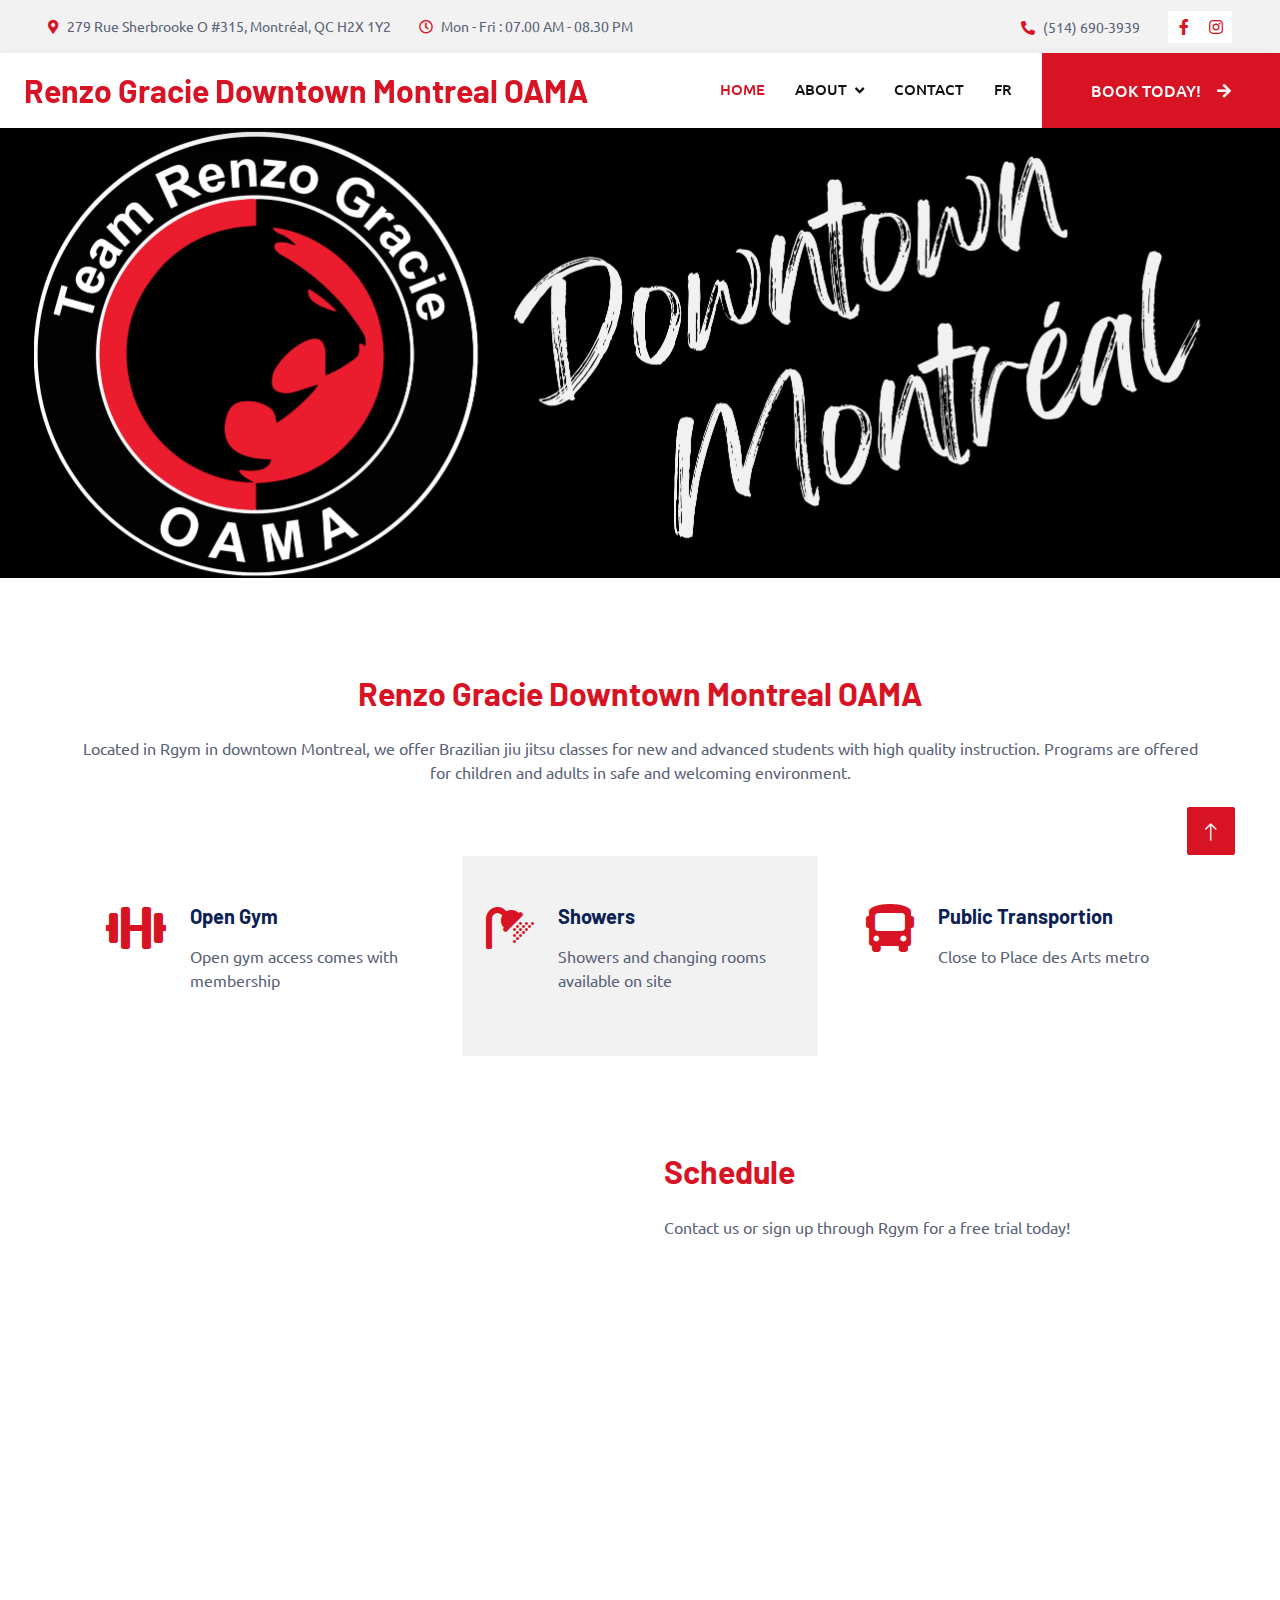
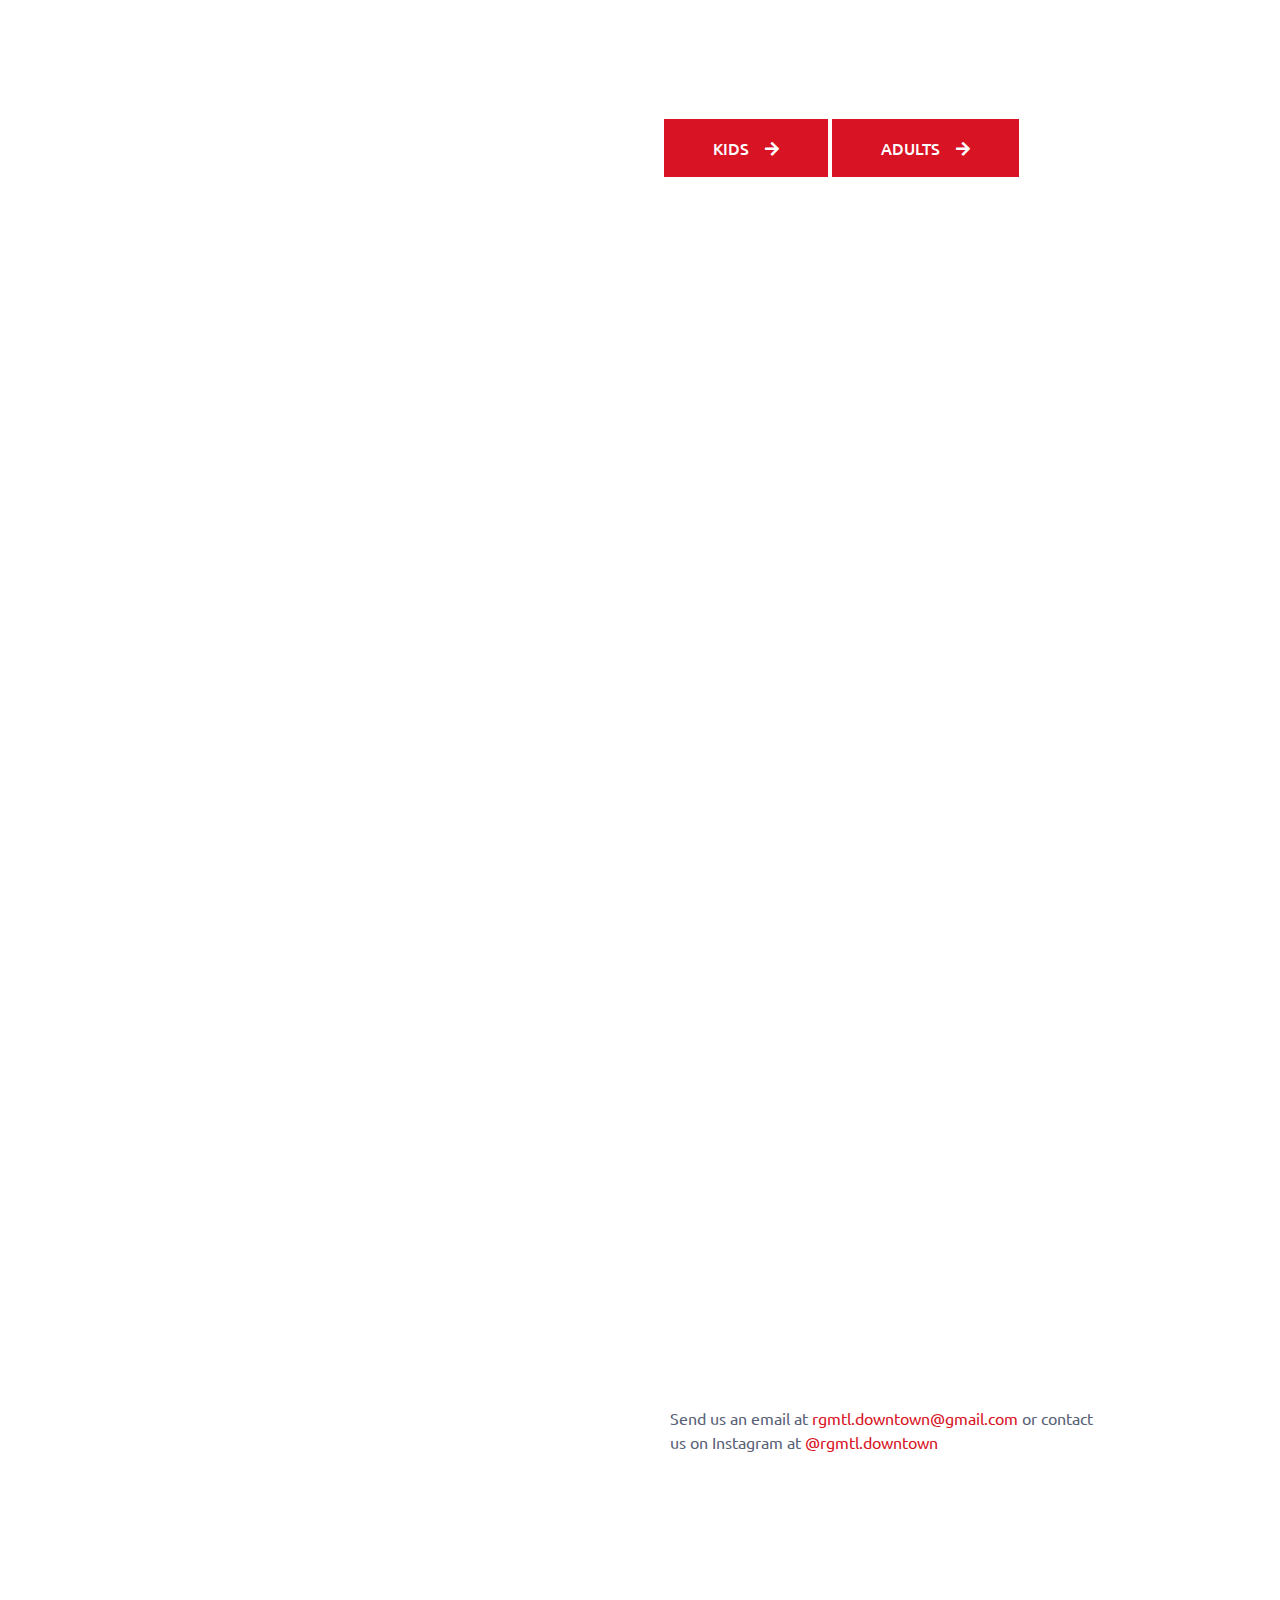
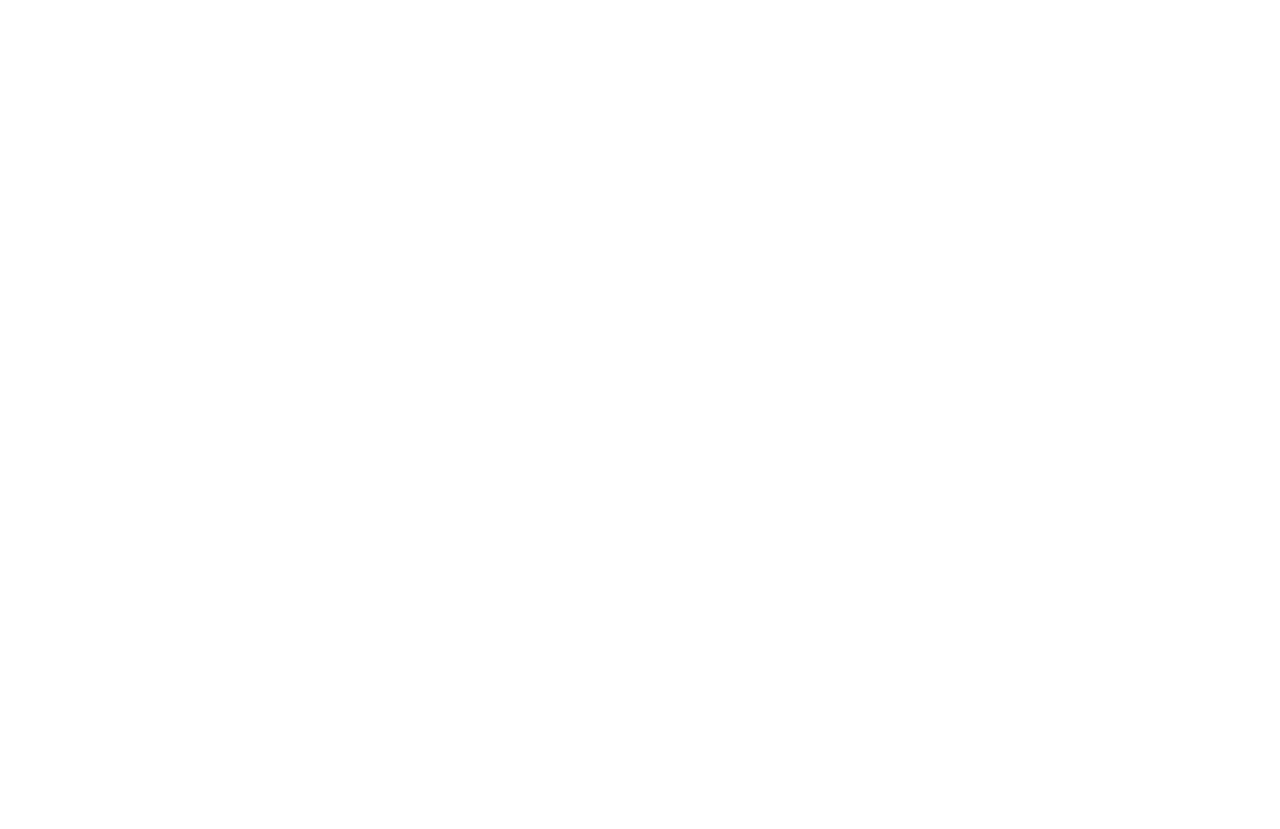
==== index.html @ d103949a "Update index.html" ====
<!DOCTYPE html>
<html lang="en">

<head>
    <meta charset="utf-8">
    <title>Renzo Gracie Downtown Montreal - Brazilian Jiu Jitsu</title>
    <meta content="width=device-width, initial-scale=1.0" name="viewport">
    <meta name="keywords" content="BJJ, Brazilian Jiu Jitsu, Renzo Gracie, Gracie Barra, downtown, Montreal, Jiu-Jitsu, women's classes, kids classes, no gi, competition, gym">
    <meta name="description" content="Located in Rgym in downtown Montreal, we offer Brazilian jiu jitsu classes for new and advanced students with high quality instruction. Programs are offered for children and adults in safe and welcoming environment.">

    <!-- Favicon -->
    <link href="img/favicon.ico" rel="icon">

    <!-- Google Web Fonts -->
    <link rel="preconnect" href="https://fonts.googleapis.com">
    <link rel="preconnect" href="https://fonts.gstatic.com" crossorigin>
    <link href="https://fonts.googleapis.com/css2?family=Barlow:wght@600;700&family=Ubuntu:wght@400;500&display=swap" rel="stylesheet"> 

    <!-- Icon Font Stylesheet -->
    <link href="https://cdnjs.cloudflare.com/ajax/libs/font-awesome/5.10.0/css/all.min.css" rel="stylesheet">
    <link href="https://cdn.jsdelivr.net/npm/bootstrap-icons@1.4.1/font/bootstrap-icons.css" rel="stylesheet">

    <!-- Libraries Stylesheet -->
    <link href="lib/animate/animate.min.css" rel="stylesheet">
    <link href="lib/owlcarousel/assets/owl.carousel.min.css" rel="stylesheet">
    <link href="lib/tempusdominus/css/tempusdominus-bootstrap-4.min.css" rel="stylesheet" />

    <!-- Customized Bootstrap Stylesheet -->
    <link href="css/bootstrap.min.css" rel="stylesheet">

    <!-- Template Stylesheet -->
    <link href="css/style.css" rel="stylesheet">
</head>

<body>
    <!-- Spinner Start -->
    <div id="spinner" class="show bg-white position-fixed translate-middle w-100 vh-100 top-50 start-50 d-flex align-items-center justify-content-center">
        <div class="spinner-border text-primary" style="width: 3rem; height: 3rem;" role="status">
            <span class="sr-only">Loading...</span>
        </div>
    </div>
    <!-- Spinner End -->


    <!-- Topbar Start -->
    <div class="container-fluid bg-light p-0">
        <div class="row gx-0 d-none d-lg-flex">
            <div class="col-lg-7 px-5 text-start">
                <div class="h-100 d-inline-flex align-items-center py-3 me-4">
                    <small class="fa fa-map-marker-alt text-primary me-2"></small>
                    <small>279 Rue Sherbrooke O #315, Montréal, QC H2X 1Y2</small>
                </div>
                <div class="h-100 d-inline-flex align-items-center py-3">
                    <small class="far fa-clock text-primary me-2"></small>
                    <small>Mon - Fri : 07.00 AM - 08.30 PM</small>
                </div>
            </div>
            <div class="col-lg-5 px-5 text-end">
                <div class="h-100 d-inline-flex align-items-center py-3 me-4">
                    <small class="fa fa-phone-alt text-primary me-2"></small>
                    <small>(514) 690-3939</small>
                </div>
                <div class="h-100 d-inline-flex align-items-center">
                    <a class="btn btn-sm-square bg-white text-primary me-0" href="https://www.facebook.com/rgmtl.downtown/"><i class="fab fa-facebook-f"></i></a>
                    <!---<a class="btn btn-sm-square bg-white text-primary me-1" href=""><i class="fab fa-twitter"></i></a>
                    <a class="btn btn-sm-square bg-white text-primary me-1" href=""><i class="fab fa-linkedin-in"></i></a>--->
                    <a class="btn btn-sm-square bg-white text-primary me-0" href="https://www.instagram.com/rgmtl.downtown/"><i class="fab fa-instagram"></i></a>
                </div>
            </div>
        </div>
    </div>
    <!-- Topbar End -->


    <!-- Navbar Start -->
    <nav class="navbar navbar-expand-lg bg-white navbar-light shadow sticky-top p-0">
        <a href="index.html" class="navbar-brand d-flex align-items-center px-3 px-lg-4">
            <h2 class="m-0 text-primary">Renzo Gracie Downtown Montreal OAMA</h2>
        </a>
        <button type="button" class="navbar-toggler me-4" data-bs-toggle="collapse" data-bs-target="#navbarCollapse">
            <span class="navbar-toggler-icon"></span>
        </button>
        <div class="collapse navbar-collapse" id="navbarCollapse">
            <div class="navbar-nav ms-auto p-3 p-lg-0">
				<a href="index.html" class="nav-item nav-link active">Home</a>
				<div class="nav-item dropdown">
                    <a href="#" class="nav-link dropdown-toggle" data-bs-toggle="dropdown">About</a>
                    <div class="dropdown-menu fade-up m-0">
						<a href="#about" class="dropdown-item">About</a>
                        <a href="#schedule" class="dropdown-item">Schedule</a>
                        <a href="#coaches" class="dropdown-item">Coaches</a>
                        <a href="#news" class="dropdown-item">News</a>
					</div>
				</div>
				<!-- HTML -->
                <!--div class="nav-item dropdown">
                    <a href="#" class="nav-link dropdown-toggle" data-bs-toggle="dropdown">Programs</a>
                    <div class="dropdown-menu fade-up m-0">
                        <a href="adults.html" class="dropdown-item">Adults</a>
                        <a href="kids.html" class="dropdown-item">Kids</a>
                        <a href="women.html" class="dropdown-item">Women</a>
					</div>
				</div-->
                <a href="#contact" class="nav-item nav-link">Contact</a>
				<a href="index-fr.html" class="nav-item nav-link">FR</a>
            </div>
            <a href="https://rgyms.com" class="btn btn-primary py-4 px-lg-5 d-none d-lg-block">Book today!<i class="fa fa-arrow-right ms-3"></i></a>
        </div>
    </nav>
    <!-- Navbar End -->


    <!-- Page Header Start -->
    <div class="container-fluid page-header mb-5 p-0" style="background-image: url(img/about.png);">
        <!--div class="container-fluid page-header-inner py-5">
            <div class="container text-center">
			    <h1 class="text-white mb-6 animated slideInDown">About Us</h1>
                <h1 class="display-2 text-white mb-6 animated slideInDown">About Us</h1>
				
                <nav aria-label="breadcrumb">
                    <ol class="breadcrumb justify-content-center text-uppercase">
                        <li class="breadcrumb-item"><a href="#">Home</a></li>
                        <li class="breadcrumb-item"><a href="#">Pages</a></li>
                        <li class="breadcrumb-item text-white active" aria-current="page">About</li>
                    </ol>
                </nav>
            </div>
        </div--->
    </div>
    <!-- Page Header End -->


    <!-- About Start -->
	<div id="about">
		<div class="container-xxl py-5">
			<div class="container">
				<div class="text-center wow fadeInUp" data-wow-delay="0.1s">
					<h2 class="mb-4"><span class="text-primary">Renzo Gracie Downtown Montreal OAMA</span> </h2>
					<p class="mb-4">Located in Rgym in downtown Montreal, we offer Brazilian jiu jitsu classes for new and advanced students 
					with high quality instruction. Programs are offered for children and adults in safe and welcoming environment. </p>
				</div>
			<div>
		</div>
	</div>
    <!--About End -->

    <!-- Service Start -->
    <div class="container-xxl py-5">
        <div class="container">
            <div class="row g-4">
                <div class="col-lg-4 col-md-6 wow fadeInUp" data-wow-delay="0.1s">
                    <div class="d-flex py-5 px-4">
                        <i class="fa fa-dumbbell fa-3x text-primary flex-shrink-0"></i>
                        <div class="ps-4">
                            <h5 class="mb-3">Open Gym</h5>
                            <p>Open gym access comes with membership</p>
                        </div>
                    </div>
                </div>
                <div class="col-lg-4 col-md-6 wow fadeInUp" data-wow-delay="0.3s">
                    <div class="d-flex bg-light py-5 px-4">
                        <i class="fa fa-shower fa-3x text-primary flex-shrink-0"></i>
                        <div class="ps-4">
                            <h5 class="mb-3">Showers</h5>
                            <p>Showers and changing rooms available on site</p>
                        </div>
                    </div>
                </div>
                <div class="col-lg-4 col-md-6 wow fadeInUp" data-wow-delay="0.5s">
                    <div class="d-flex py-5 px-4">
                        <i class="fa fa-bus fa-3x text-primary flex-shrink-0"></i>
                        <div class="ps-4">
                            <h5 class="mb-3">Public Transportion</h5>
                            <p>Close to Place des Arts metro</p>
                        </div>
                    </div>
                </div>
            </div>
        </div>
    </div>
    <!-- Service End -->

    <!-- Schedule Start -->
	<div id="schedule">
		<div class="container-xxl py-5">
			<div class="container">
				<div class="row g-5">
					<div class="col-lg-6 pt-4" style="min-height: 400px;">
						<div class="position-relative h-100 wow fadeIn" data-wow-delay="0.1s">
							<img class="position-absolute img-fluid w-120 h-120" src="img/schedule.jpg" style="object-fit: cover;" alt="">
							  
							<div class="position-absolute top-0 end-0 mt-n4 me-n4 py-4 px-5" style="background: rgba(0, 0, 0, 0);">
							<!---    <h1 class="display-4 text-white mb-0">15 <span class="fs-4">Years</span></h1>
								<h4 class="text-white">Experience</h4>--->
							
							</div>
						</div>
					</div>
					<div class="col-lg-6">
						<!---h6 class="text-primary text-uppercase">// Schedule //</h6--->
						<h2 class="mb-4"><span class="text-primary">Schedule</span> </h2>
						<p class="mb-4">Contact us or sign up through Rgym for a free trial today!</p>
						<div class="row g-4 mb-3 pb-3">
							<div class="col-12 wow fadeIn" data-wow-delay="0.1s">
								<div class="d-flex">
									<div class="ps-3">
										<h6>Monday</h6>
										<span>5:15pm BJJ Kids<br>6:00pm BJJ Fundamentals and Advanced</span>
									</div>
								</div>
							</div>
							<div class="col-12 wow fadeIn" data-wow-delay="0.3s">
								<div class="d-flex">
									</div--->
									<div class="ps-3">
										<h6>Tuesday</h6>
										<span>7:30pm BJJ Fundamentals and Advanced</span>
									</div>
								</div>
							</div>
							<div class="col-12 wow fadeIn" data-wow-delay="0.3s">
								<div class="d-flex">
									</div--->
									<div class="ps-3">
										<h6>Wednesday</h6>
										<span>7:30pm BJJ Fundamentals and Advanced</span>
									</div>
								</div>
							</div>
							<div class="col-12 wow fadeIn" data-wow-delay="0.1s">
								<div class="d-flex">
									<div class="ps-3">
										<h6>Thursday</h6>
										<span>5:15pm BJJ Kids<br>6:00pm BJJ Fundamentals and Advanced</span>
									</div>
								</div>
							</div>
							<div class="col-12 wow fadeIn" data-wow-delay="0.5s">
								<div class="d-flex">
									<div class="ps-3">
										<h6>Saturday</h6>
										<span>10:00am BJJ Kids<br>12:00pm BJJ Fundamentals and Advanced</span>
									</div>
								</div>
							</div>
						</div>
						<a href="https://www.rgyms.com/booking-calendar/children-s-brazilian-jiu-jitsu" class="btn btn-primary py-3 px-5">Kids<i class="fa fa-arrow-right ms-3"></i></a>
						<a href="https://www.rgyms.com/booking-calendar/brazilian-jiu-jitsu" class="btn btn-primary py-3 px-5">Adults<i class="fa fa-arrow-right ms-3"></i></a>
					</div>
				</div>
			</div>
		</div>
	</div>
    <!-- Schedule End -->


    <!-- Team Start -->
	<div id="coaches">
		<div class="container-xxl py-5">
			<div class="container">
				<div class="text-center wow fadeInUp" data-wow-delay="0.1s">
					<!---h6 class="text-primary text-uppercase">// Our Coaching Team //</h6--->
					<h2 class="mb-4"><span class="text-primary">Our Coaching Team</h2>
				</div>
				<div class="row g-4">
					<div class="col-lg-3 col-md-6 wow fadeInUp" data-wow-delay="0.1s">
						<div class="team-item">
							<div class="position-relative overflow-hidden">
								<img class="img-fluid" src="img/andrew.jpg" alt="">
								<div class="team-overlay position-absolute start-0 top-0 w-100 h-100">
									<!--a class="btn btn-square mx-1" href=""><i class="fab fa-facebook-f"></i></a>
									<a class="btn btn-square mx-1" href=""><i class="fab fa-twitter"></i></a-->
									<a class="btn btn-square mx-1" href="https://www.instagram.com/andrewracine93"><i class="fab fa-instagram"></i></a>
								</div>
							</div>
							<div class="bg-light text-center p-3">
								<h5 class="fw-bold mb-0">Andrew Racine</h5>
								<h6>Head BJJ Instructor</h6>
								<small>Andrew is a 1st degree black belt under professor Glen Mackenzie and head instructor of our Brazilian Jiu Jitsu school. 
								One of the most active black belt competitors in the country, Andrew represents Team Renzo Gracie OAMA. 
								With 13 years of experience training and competing amongst some of the best competitors in the world,
								Andrew brings his passion, skill, and over a decade of knowledge for BJJ to the Renzo Gracie Downtown Montreal team.</small>
							</div>
						</div>
					</div>
					<div class="col-lg-3 col-md-6 wow fadeInUp" data-wow-delay="0.3s">
						<div class="team-item">
							<div class="position-relative overflow-hidden">
								<img class="img-fluid" src="img/desiree.jpg" alt="">
								<div class="team-overlay position-absolute start-0 top-0 w-100 h-100">
									<!--a class="btn btn-square mx-1" href=""><i class="fab fa-facebook-f"></i></a>
									<a class="btn btn-square mx-1" href=""><i class="fab fa-twitter"></i></a-->
									<a class="btn btn-square mx-1" href="https://www.instagram.com/des_lussier"><i class="fab fa-instagram"></i></a>
								</div>
							</div>
							<div class="bg-light text-center p-3">
								<h5 class="fw-bold mb-0">Désirée Lussier-Lévesque</h5>
								<h6>BJJ Coach</h6>
								<small>Désirée is an active BJJ competitor with Renzo Gracie OAMA and has competed in Judo and Newaza for Shidokan. 
								She is the 2022 Judo Canadian Championship silver medalist for Newaza (-63kg), and actively competes in both IBJJF and 
								local BJJ tournaments. With an educational background in Developmental Psychology and Neuroscience, 
								she has a passion for and has been coaching kids and adults, ranging from beginner 
								level to competitor for nearly three years.</small>
							</div>
						</div>
					</div>
					<div class="col-lg-3 col-md-6 wow fadeInUp" data-wow-delay="0.5s">
						<div class="team-item">
							<div class="position-relative overflow-hidden">
								<img class="img-fluid" src="img/rocky.jpg" alt="">
								<div class="team-overlay position-absolute start-0 top-0 w-100 h-100">
									<!--a class="btn btn-square mx-1" href=""><i class="fab fa-facebook-f"></i></a>
									<a class="btn btn-square mx-1" href=""><i class="fab fa-twitter"></i></a-->
									<a class="btn btn-square mx-1" href="https://www.instagram.com/rocky.caruso"><i class="fab fa-instagram"></i></a>
								</div>
							</div>
							<div class="bg-light text-center p-3">
								<h5 class="fw-bold mb-0">Rocky Caruso</h5>
								<h6>Strength and Conditioning Coach</h6>
								<small>As an athlete and Brazilian Jiu Jitsu competitor with Renzo Gracie OAMA, Rocky has a deep 
								understanding and first-hand knowledge of the needs of athletes. Working with a wide variety of athletes,
								from hockey players in the CHL to swimmers in the Special Olympics, Rocky has devoted nearly a decade 
								being mentored and refining his skills as a strength & condition coach, embracing his passion to help
								athletes to realize their true potential. His ambition and drive for knowledge in 
								health extends to a pursuit an academic career in the Faculty of Medicine at McGill.</small>
							</div>
						</div>
					</div>
				</div>
			</div>
		</div>
	</div>
    <!-- Team End -->
        
    <!-- Contact Start -->
	<div id="contact">
		<div class="container-xxl py-5">
			<div class="container">
				<div class="text-center wow fadeInUp" data-wow-delay="0.1s">
					<!--h6 class="text-primary text-uppercase">// Contact Us //</h6-->
					<h2 class="mb-4"><span class="text-primary">Contact Us</h2>
				</div>
				<div class="row g-4">
					<div class="col-md-6 wow fadeIn" data-wow-delay="0.1s">
						<p class="mb-4">Drop in to see us!</p>
						<iframe src="https://www.google.com/maps/embed?pb=!1m18!1m12!1m3!1d2796.0631140089768!2d-73.5713304!3d45.508808099999996!2m3!1f0!2f0!3f0!3m2!1i1024!2i768!4f13.1!3m3!1m2!1s0x4cc91a490294e89d%3A0xbe05e913b77c29b0!2s279%20Rue%20Sherbrooke%20O%20%23315%2C%20Montr%C3%A9al%2C%20QC%20H2X%201Y2!5e0!3m2!1sen!2sca!4v1700163503391!5m2!1sen!2sca" 
						width="500" height="400" style="border:0;" allowfullscreen="" loading="lazy" referrerpolicy="no-referrer-when-downgrade"></iframe>
					</div>
					<div style="max-width:500px;padding:30px">
						
						<div id="fcf-form">
							<form class="fcf-form-class" id="freeversion" method="post" action="fcf-assets/fcf.process.php">
								<p class="mb-4">Send us an email at <a href = "mailto: rgmtl.downtown@gmail.com">rgmtl.downtown@gmail.com</a> or contact us on Instagram at <a href="https://www.instagram.com/rgmtl.downtown">@rgmtl.downtown</a></p>
								<!--div class="field">
									<label for="Name" class="label has-text-weight-normal">Your name</label>
									<div class="control">
										<input type="text" name="Name" id="Name" class="input is-full-width" maxlength="100"
											data-validate-field="Name" placeholder="Name">
									</div>
								</div>
								<div class="field">
									<label for="Email" class="label has-text-weight-normal">Your email address</label>
									<div class="control">
										<input type="email" name="Email" id="Email" class="input is-full-width" maxlength="100"
											data-validate-field="Email" placeholder="Email">
									</div>
								</div>
								<div class="field">
									<label for="Message" class="label has-text-weight-normal">Your message</label>
									<div class="control">
										<textarea name="Message" id="Message" class="textarea" maxlength="3000" rows="5" 
										data-validate-field="Message" placeholder="Message"></textarea>
									</div>
								</div>
								<div id="fcf-status" class="fcf-status"></div>
								<div class="field">
									<div class="buttons">
										<button id="fcf-button" type="submit" class="btn btn-primary w-100 py-3">Send Message</button>
									</div>
							</div-->
							</form>
						</div>
						<div id="fcf-thank-you" style="display:none">
							<!-- Thank you message goes below -->
							<strong>Thank you</strong>
							<p>Thanks for contacting us, we will get back in touch with you soon.</p>
							<!-- Thank you message goes above -->
						</div>
					</div>
					<script src="fcf-assets/js/fcf.just-validate.min.js"></script>
					<script src="fcf-assets/js/fcf.form.js"></script>
				</div>
			</div>
		</div>
	</div>
    <!-- Contact End -->
	
	
    <!-- Footer Start -->
    <div class="container-fluid bg-dark text-light footer pt-5 mt-5 wow fadeIn" data-wow-delay="0.1s">
        <div class="container py-5">
            <div class="row g-5">
                <div class="col-lg-3 col-md-6">
                    <h4 class="text-light mb-4">Address</h4>
                    <p class="mb-2"><i class="fa fa-map-marker-alt me-3"></i>279 Rue Sherbrooke O #315, Montréal, QC H2X 1Y2</p>
                    <p class="mb-2"><i class="fa fa-phone-alt me-3"></i>(514) 690-3939</p>
                    <p class="mb-2"><i class="fa fa-envelope me-3"></i>rgmtl.downtown@gmail.com</p>
                    <div class="d-flex pt-2">
                        <!---<a class="btn btn-outline-light btn-social" href=""><i class="fab fa-twitter"></i></a>--->
						<a class="btn btn-outline-light btn-social" href="https://www.instagram.com/rgmtl.downtown/"><i class="fab fa-instagram"></i></a>
                        <a class="btn btn-outline-light btn-social" href="https://www.facebook.com/rgmtl.downtown/"><i class="fab fa-facebook-f"></i></a>
                        <!---<a class="btn btn-outline-light btn-social" href=""><i class="fab fa-youtube"></i></a>
                        <a class="btn btn-outline-light btn-social" href=""><i class="fab fa-linkedin-in"></i></a>--->
                    </div>
                </div>
                <div class="col-lg-3 col-md-6">
                    <h4 class="text-light mb-4">Opening Hours</h4>
                    <h6 class="text-light">Monday - Friday:</h6>
                    <p class="mb-4">07.00 AM - 08.30 PM</p>
                    <h6 class="text-light">Saturday:</h6>
                    <p class="mb-0">07.00 AM - 1.00 PM</p>
                </div>
                <!--div class="col-lg-3 col-md-6">
                    <h4 class="text-light mb-4">Newsletter</h4>
                    <p>Sign up for our newsletter!</p>
                    <div class="position-relative mx-auto" style="max-width: 400px;">
                        <input class="form-control border-0 w-100 py-3 ps-4 pe-5" type="text" placeholder="Your email">
                        <button type="button" class="btn btn-primary py-2 position-absolute top-0 end-0 mt-2 me-2">SignUp</button>
                    </div>
                </div-->
            </div>
        </div>
        <div class="container">
            <div class="copyright">
                <div class="row">
                    <div class="col-md-6 text-center text-md-start mb-3 mb-md-0">
                        &copy; <a class="border-bottom" href="#">@Renzo Gracie Downtown Montreal OAMA</a>, All Right Reserved.

                        <!--/*** This template is free as long as you keep the footer author’s credit link/attribution link/backlink. If you'd like to use the template without the footer author’s credit link/attribution link/backlink, you can purchase the Credit Removal License from "https://htmlcodex.com/credit-removal". Thank you for your support. ***/-->
                        Designed By <a class="border-bottom" href="https://htmlcodex.com">HTML Codex</a>
                    </div>
                    <!---div class="col-md-6 text-center text-md-end">
                        <div class="footer-menu">
                            <a href="">Home</a>
                            <a href="">Cookies</a>
                            <a href="">Help</a>
                            <a href="">FQAs</a>
                        </div>
                    </div--->
                </div>
            </div>
        </div>
    </div>
    <!-- Footer End -->


    <!-- Back to Top -->
    <a href="#" class="btn btn-lg btn-primary btn-lg-square back-to-top"><i class="bi bi-arrow-up"></i></a>


    <!-- JavaScript Libraries -->
    <script src="https://code.jquery.com/jquery-3.4.1.min.js"></script>
    <script src="https://cdn.jsdelivr.net/npm/bootstrap@5.0.0/dist/js/bootstrap.bundle.min.js"></script>
    <script src="lib/wow/wow.min.js"></script>
    <script src="lib/easing/easing.min.js"></script>
    <script src="lib/waypoints/waypoints.min.js"></script>
    <script src="lib/counterup/counterup.min.js"></script>
    <script src="lib/owlcarousel/owl.carousel.min.js"></script>
    <script src="lib/tempusdominus/js/moment.min.js"></script>
    <script src="lib/tempusdominus/js/moment-timezone.min.js"></script>
    <script src="lib/tempusdominus/js/tempusdominus-bootstrap-4.min.js"></script>

    <!-- Template Javascript -->
    <script src="js/main.js"></script>
</body>

</html>
---- css/style.css ----
/********** Template CSS **********/
:root {
    --primary: #D81324;
    --secondary: #0B2154;
    --light: #F2F2F2;
    --dark: #111111;
}

.fw-medium {
    font-weight: 600 !important;
}

.back-to-top {
    position: fixed;
    display: none;
    right: 45px;
    bottom: 45px;
    z-index: 99;
}

/*CSS*/
html { scroll-behavior: smooth; } 

/*** Spinner ***/
#spinner {
    opacity: 0;
    visibility: hidden;
    transition: opacity .5s ease-out, visibility 0s linear .5s;
    z-index: 99999;
}

#spinner.show {
    transition: opacity .5s ease-out, visibility 0s linear 0s;
    visibility: visible;
    opacity: 1;
}


/*** Button ***/
.btn {
    font-weight: 500;
    text-transform: uppercase;
    transition: .5s;
}

.btn.btn-primary,
.btn.btn-secondary {
    color: #FFFFFF;
}

.btn-square {
    width: 38px;
    height: 38px;
}

.btn-sm-square {
    width: 32px;
    height: 32px;
}

.btn-lg-square {
    width: 48px;
    height: 48px;
}

.btn-square,
.btn-sm-square,
.btn-lg-square {
    padding: 0;
    display: flex;
    align-items: center;
    justify-content: center;
    font-weight: normal;
    border-radius: 2px;
}


/*** Navbar ***/
.navbar .dropdown-toggle::after {
    border: none;
    content: "\f107";
    font-family: "Font Awesome 5 Free";
    font-weight: 900;
    vertical-align: middle;
    margin-left: 8px;
}

.navbar-light .navbar-nav .nav-link {
    margin-right: 30px;
    padding: 15px 0;
    color: #FFFFFF;
    font-size: 15px;
    text-transform: uppercase;
    outline: none;
}

.navbar-light .navbar-nav .nav-link:hover,
.navbar-light .navbar-nav .nav-link.active {
    color: var(--primary);
}

@media (max-width: 991.98px) {
    .navbar-light .navbar-nav .nav-link  {
        margin-right: 0;
        padding: 10px 0;
    }

    .navbar-light .navbar-nav {
        border-top: 1px solid #EEEEEE;
    }
}

.navbar-light .navbar-brand,
.navbar-light a.btn {
    height: 75px;
}

.navbar-light .navbar-nav .nav-link {
    color: var(--dark);
    font-weight: 500;
}

.navbar-light.sticky-top {
    top: -100px;
    transition: .5s;
}

@media (min-width: 992px) {
    .navbar .nav-item .dropdown-menu {
        display: block;
        border: none;
        margin-top: 0;
        top: 150%;
        opacity: 0;
        visibility: hidden;
        transition: .5s;
    }

    .navbar .nav-item:hover .dropdown-menu {
        top: 100%;
        visibility: visible;
        transition: .5s;
        opacity: 1;
    }
}


/*** Header ***/
.carousel-caption {
    top: 0;
    left: 0;
    right: 0;
    bottom: 0;
    background: rgba(0, 0, 0, .7);
    z-index: 1;
}

.carousel-control-prev,
.carousel-control-next {
    width: 10%;
}

.carousel-control-prev-icon,
.carousel-control-next-icon {
    width: 3rem;
    height: 3rem;
}

@media (max-width: 768px) {
    #header-carousel .carousel-item {
        position: relative;
        min-height: 450px;
    }
    
    #header-carousel .carousel-item img {
        position: absolute;
        width: 100%;
        height: 100%;
        object-fit: cover;
    }
}


.page-header {
    background-position: center center;
    background-repeat: no-repeat;
    background-size: cover;
    height: 450px;
}

.page-header-inner {
    background: rgba(0, 0, 0, .7);
}

.breadcrumb-item + .breadcrumb-item::before {
    color: var(--light);
}


/*** Facts ***/
.fact {
    background: linear-gradient(rgba(0, 0, 0, .7), rgba(0, 0, 0, .7)), url(../img/carousel-bg-1.jpg);
    background-position: center center;
    background-repeat: no-repeat;
    background-size: cover;
}


/*** Service ***/
.service .nav .nav-link {
    background: var(--light);
    transition: .5s;
}

.service .nav .nav-link.active {
    background: var(--primary);
}

.service .nav .nav-link.active h4 {
    color: #FFFFFF !important;
}


/*** Booking ***/
.booking {
    background: linear-gradient(rgba(0, 0, 0, .7), rgba(0, 0, 0, .7)), url(../img/carousel-bg-2.jpg) center center no-repeat;
    background-size: cover;
}

.bootstrap-datetimepicker-widget.bottom {
    top: auto !important;
}

.bootstrap-datetimepicker-widget .table * {
    border-bottom-width: 0px;
}

.bootstrap-datetimepicker-widget .table th {
    font-weight: 500;
}

.bootstrap-datetimepicker-widget.dropdown-menu {
    padding: 10px;
    border-radius: 2px;
}

.bootstrap-datetimepicker-widget table td.active,
.bootstrap-datetimepicker-widget table td.active:hover {
    background: var(--primary);
}

.bootstrap-datetimepicker-widget table td.today::before {
    border-bottom-color: var(--primary);
}


/*** Team ***/
.team-item .team-overlay {
    display: flex;
    align-items: center;
    justify-content: center;
    background: var(--primary);
    transform: scale(0);
    transition: .5s;
}

.team-item:hover .team-overlay {
    transform: scale(1);
}

.team-item .team-overlay .btn {
    color: var(--primary);
    background: #FFFFFF;
}

.team-item .team-overlay .btn:hover {
    color: #FFFFFF;
    background: var(--secondary)
}


/*** Testimonial ***/
.testimonial-carousel .owl-item .testimonial-text,
.testimonial-carousel .owl-item.center .testimonial-text * {
    transition: .5s;
}

.testimonial-carousel .owl-item.center .testimonial-text {
    background: var(--primary) !important;
}

.testimonial-carousel .owl-item.center .testimonial-text * {
    color: #FFFFFF !important;
}

.testimonial-carousel .owl-dots {
    margin-top: 24px;
    display: flex;
    align-items: flex-end;
    justify-content: center;
}

.testimonial-carousel .owl-dot {
    position: relative;
    display: inline-block;
    margin: 0 5px;
    width: 15px;
    height: 15px;
    border: 1px solid #CCCCCC;
    transition: .5s;
}

.testimonial-carousel .owl-dot.active {
    background: var(--primary);
    border-color: var(--primary);
}


/*** Footer ***/
.footer {
    background: linear-gradient(rgba(0, 0, 0, .9), rgba(0, 0, 0, .9)), url(../img/carousel-bg-1.jpg) center center no-repeat;
    background-size: cover;
}

.footer .btn.btn-social {
    margin-right: 5px;
    width: 35px;
    height: 35px;
    display: flex;
    align-items: center;
    justify-content: center;
    color: var(--light);
    border: 1px solid #FFFFFF;
    border-radius: 35px;
    transition: .3s;
}

.footer .btn.btn-social:hover {
    color: var(--primary);
}

.footer .btn.btn-link {
    display: block;
    margin-bottom: 5px;
    padding: 0;
    text-align: left;
    color: #FFFFFF;
    font-size: 15px;
    font-weight: normal;
    text-transform: capitalize;
    transition: .3s;
}

.footer .btn.btn-link::before {
    position: relative;
    content: "\f105";
    font-family: "Font Awesome 5 Free";
    font-weight: 900;
    margin-right: 10px;
}

.footer .btn.btn-link:hover {
    letter-spacing: 1px;
    box-shadow: none;
}

.footer .copyright {
    padding: 25px 0;
    font-size: 15px;
    border-top: 1px solid rgba(256, 256, 256, .1);
}

.footer .copyright a {
    color: var(--light);
}

.footer .footer-menu a {
    margin-right: 15px;
    padding-right: 15px;
    border-right: 1px solid rgba(255, 255, 255, .3);
}

.footer .footer-menu a:last-child {
    margin-right: 0;
    padding-right: 0;
    border-right: none;
}
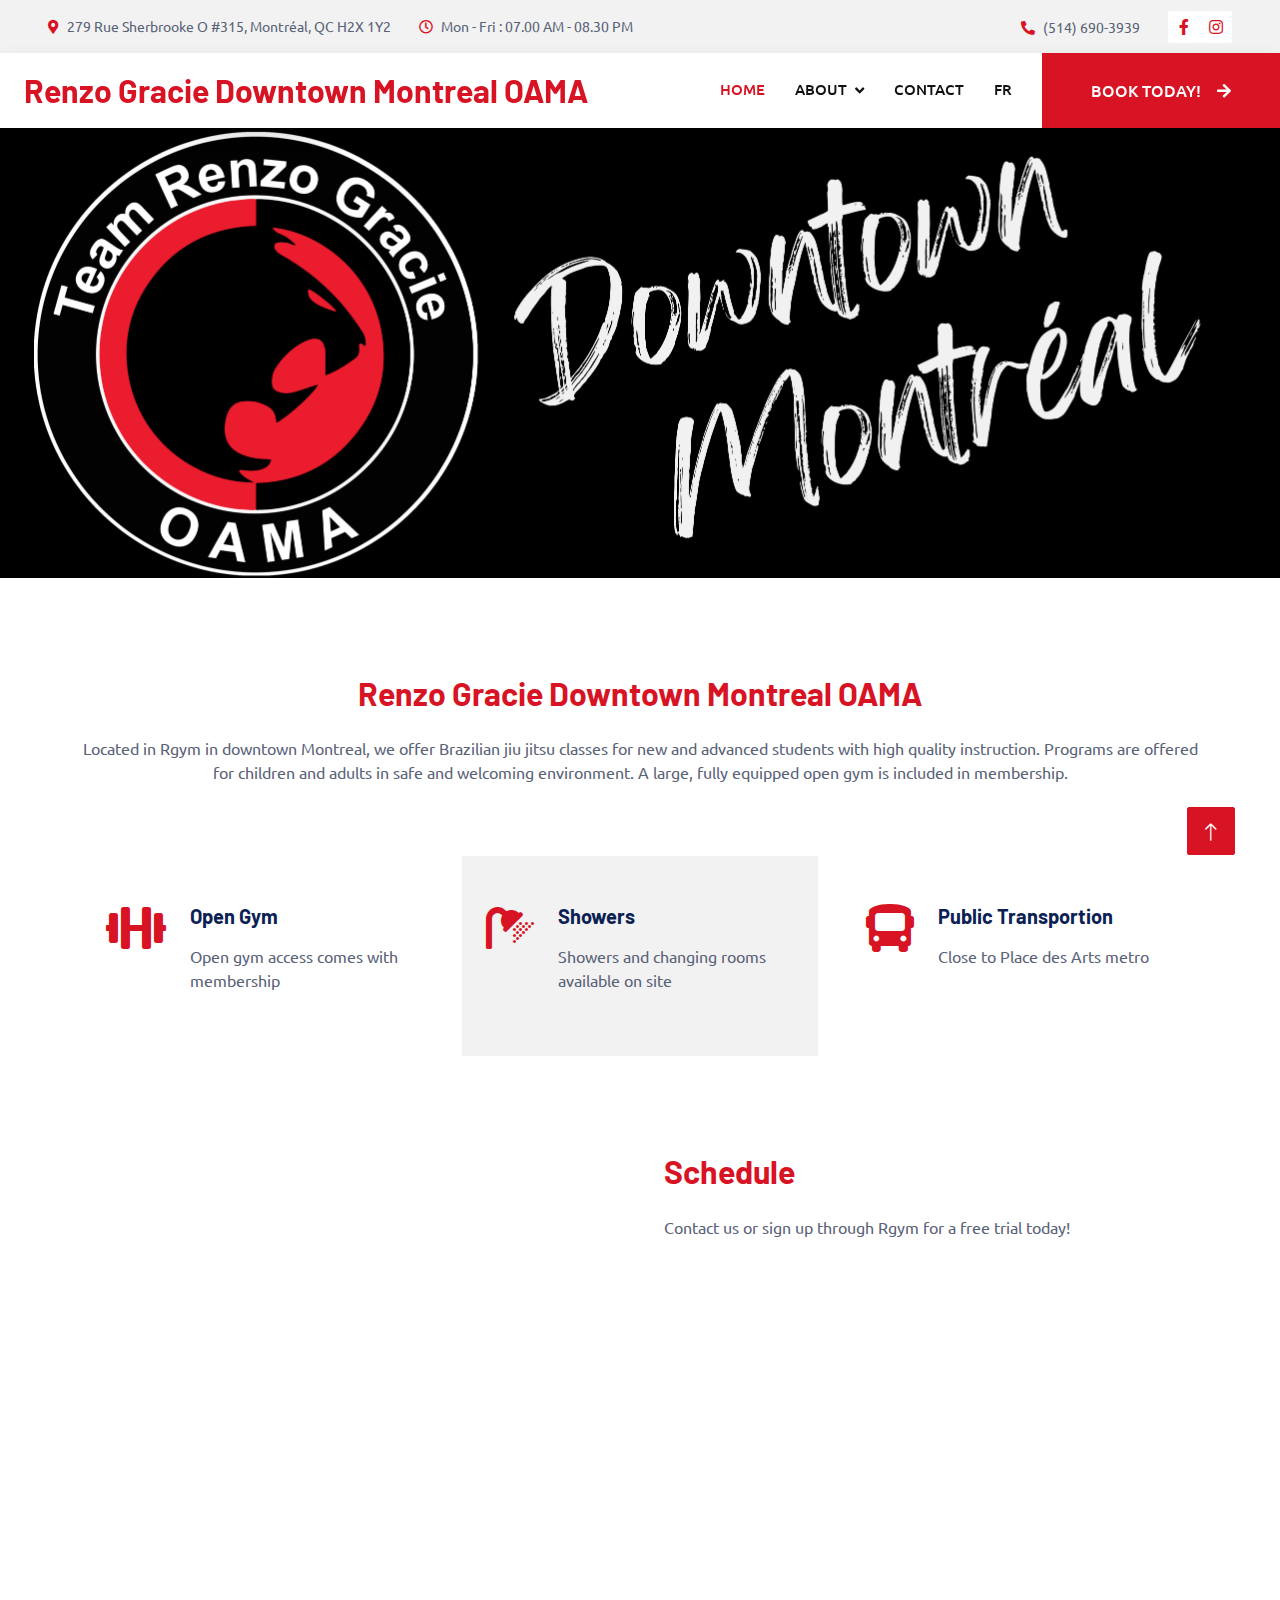
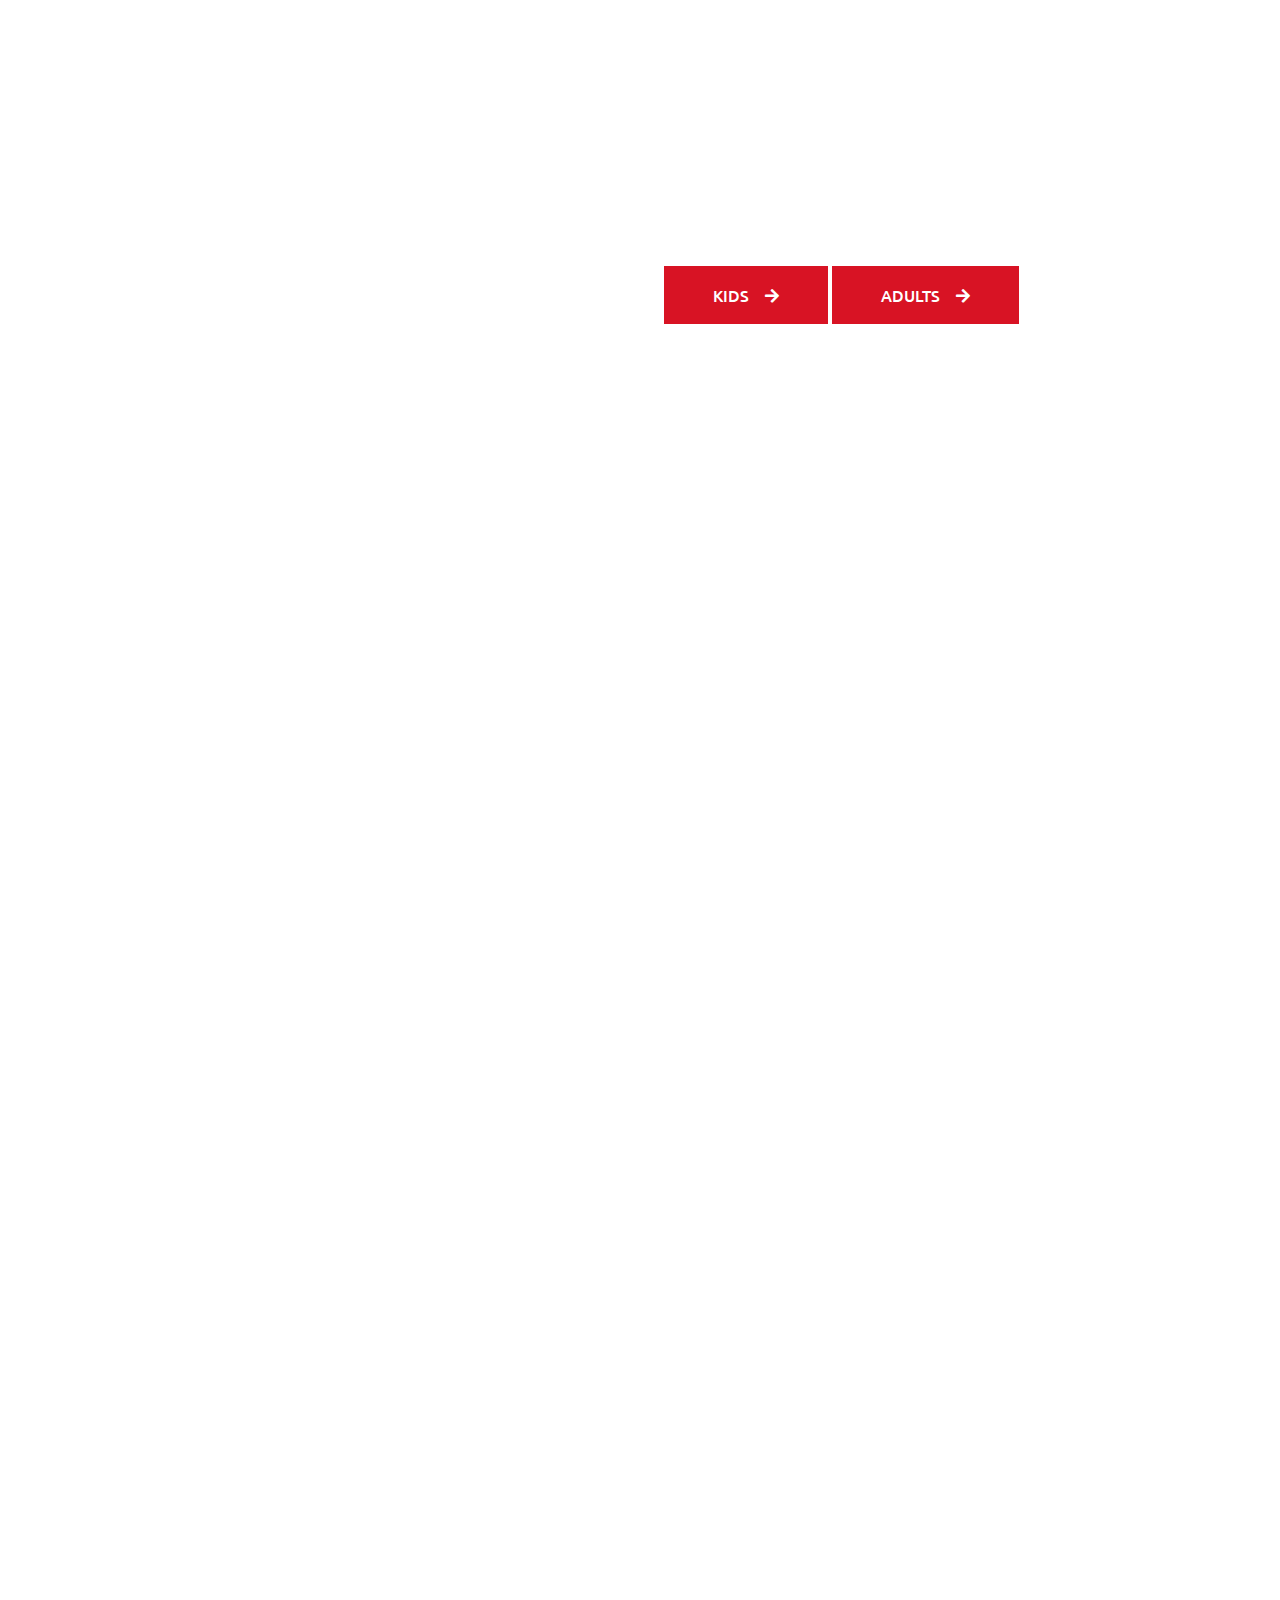
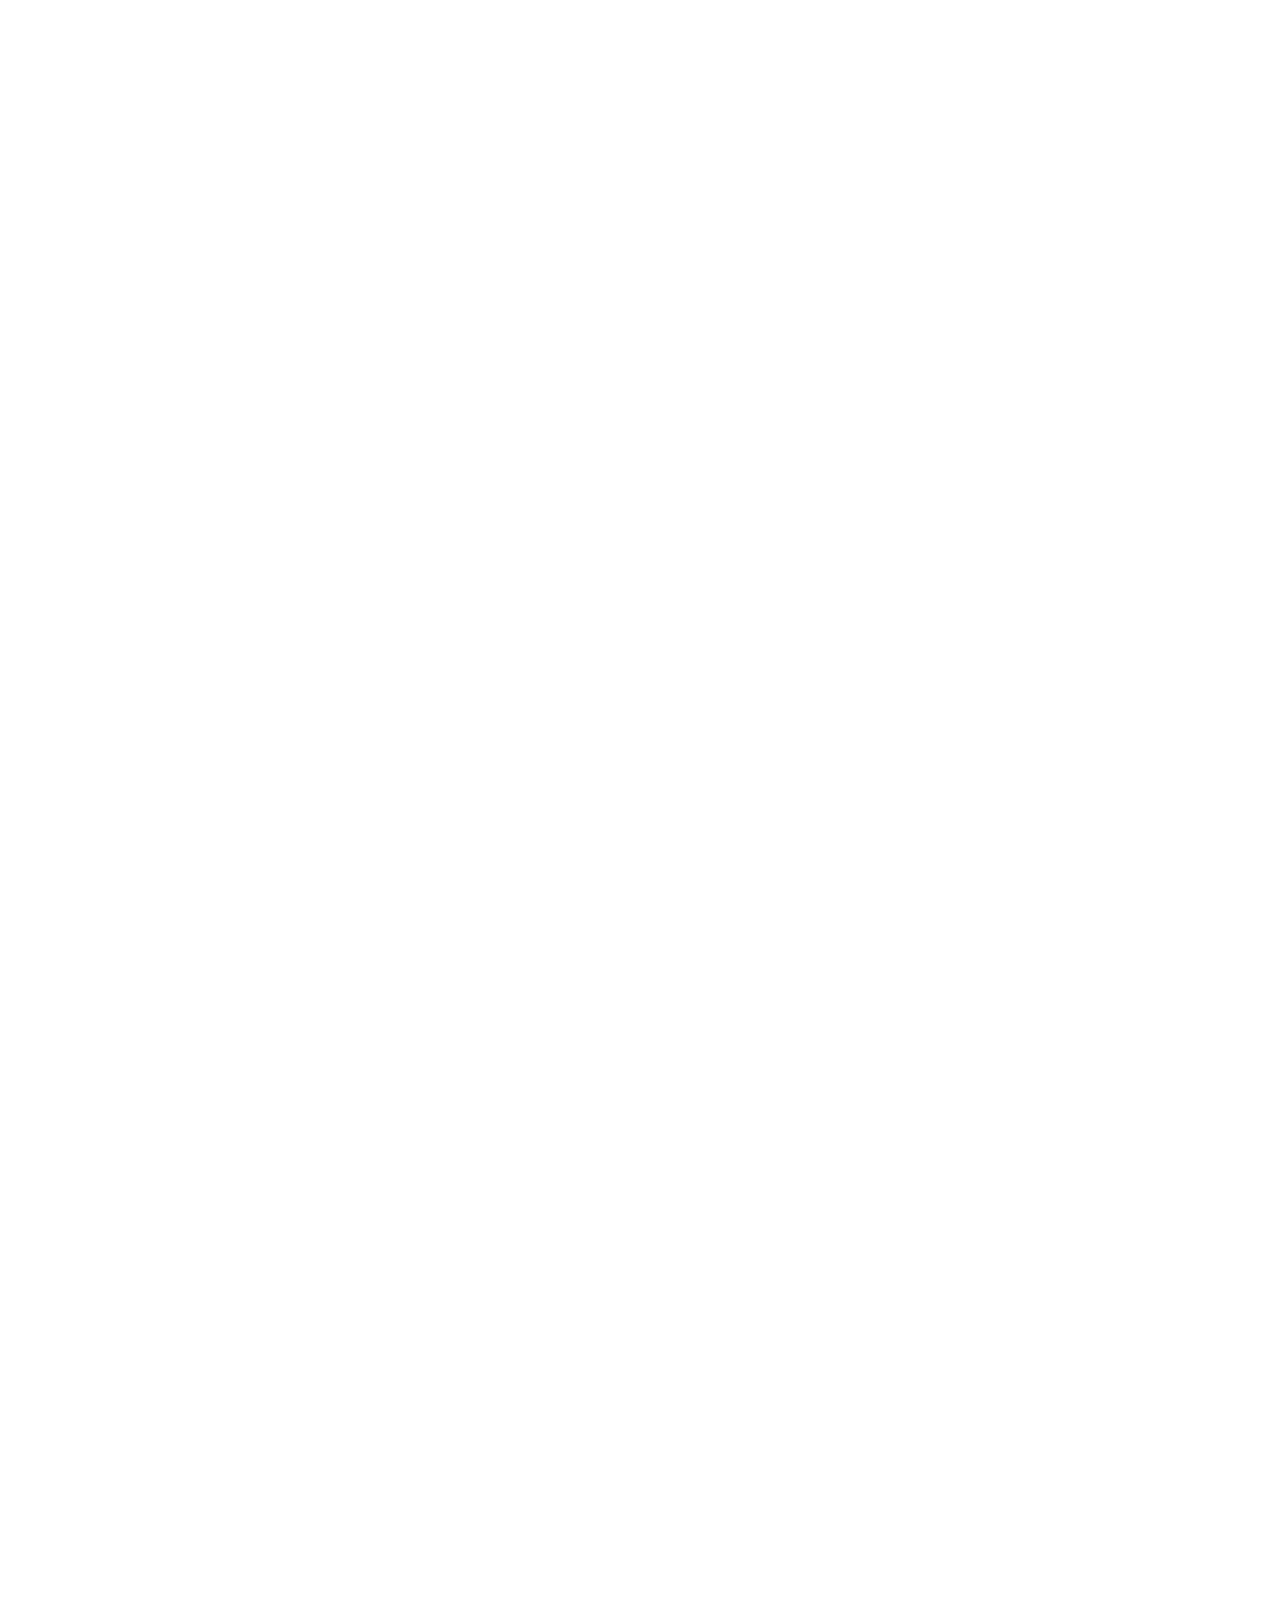
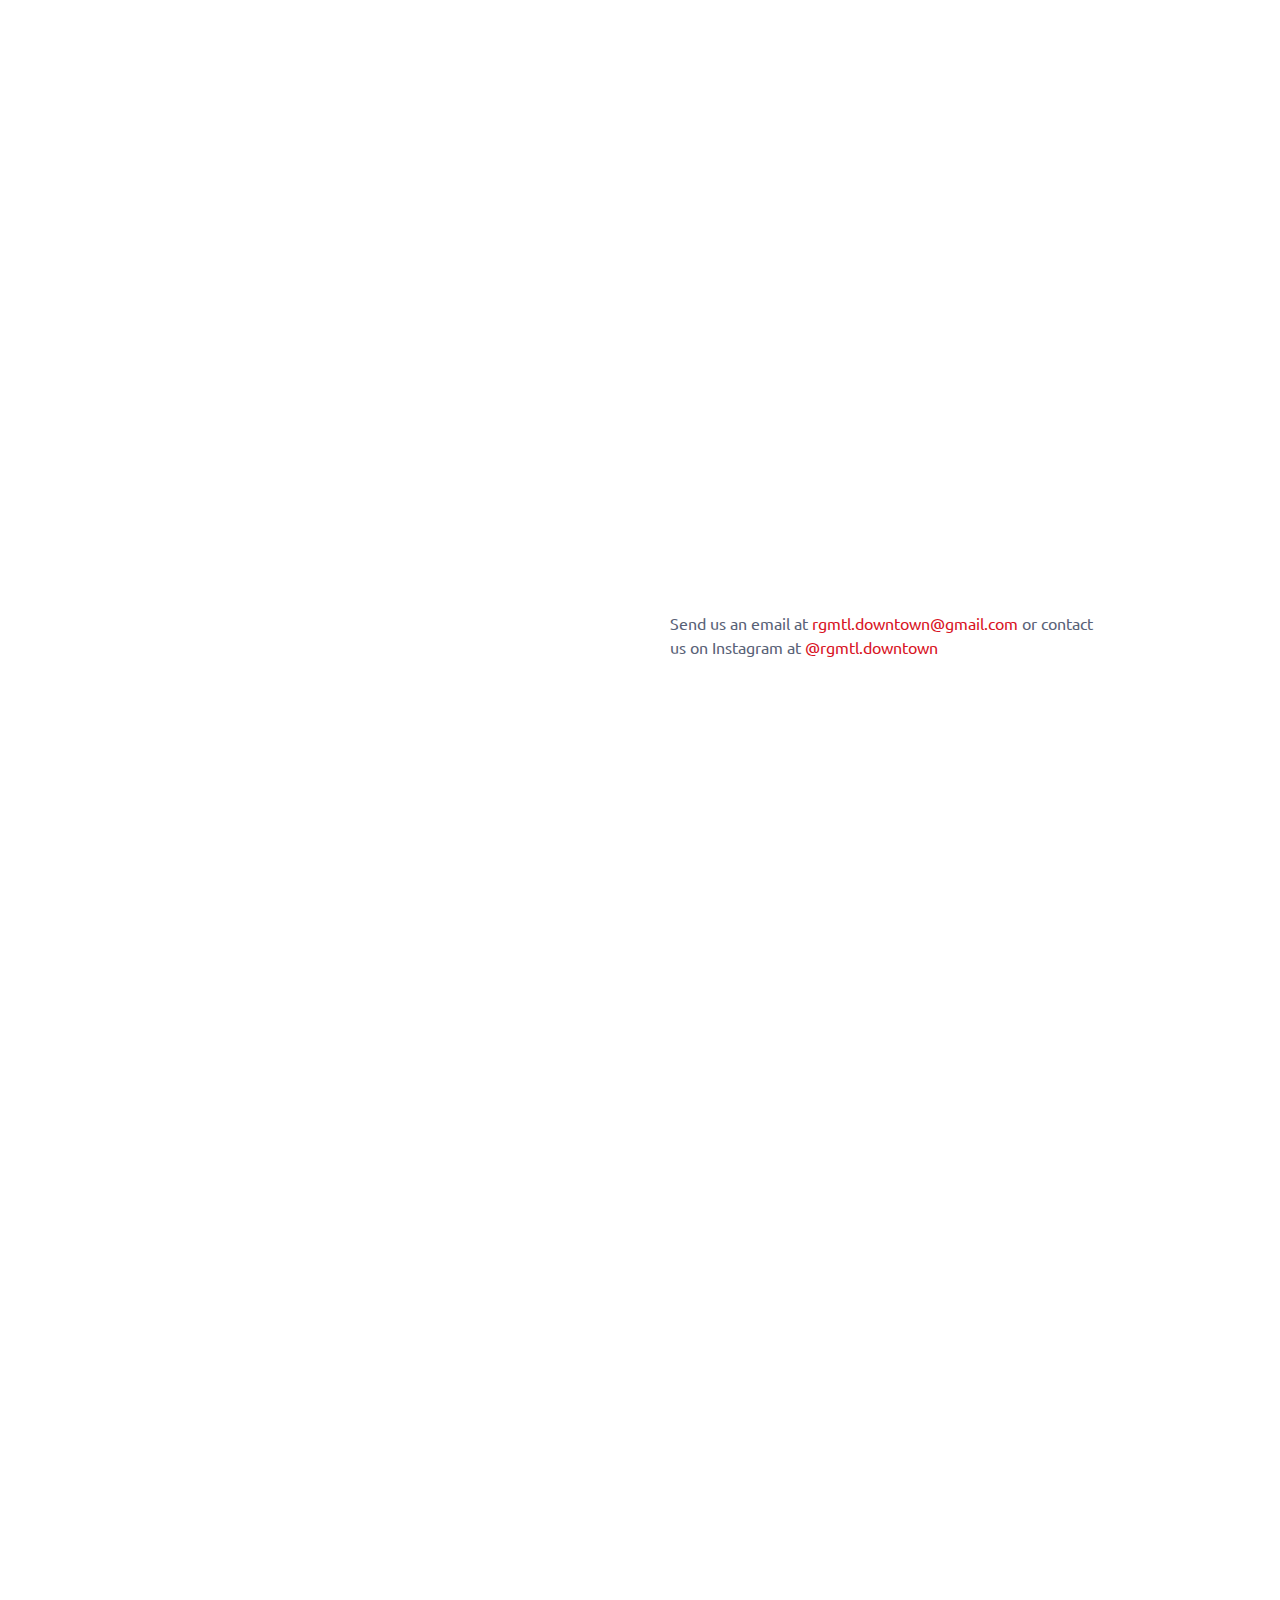
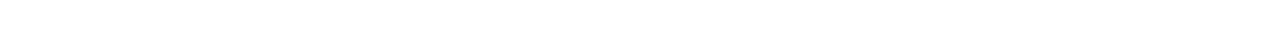
==== commit 9c088f8e: "Update index.html" ====
--- a/index.html
+++ b/index.html
@@ -137,7 +137,8 @@
 				<div class="text-center wow fadeInUp" data-wow-delay="0.1s">
 					<h2 class="mb-4"><span class="text-primary">Renzo Gracie Downtown Montreal OAMA</span> </h2>
 					<p class="mb-4">Located in Rgym in downtown Montreal, we offer Brazilian jiu jitsu classes for new and advanced students 
-					with high quality instruction. Programs are offered for children and adults in safe and welcoming environment. </p>
+					with high quality instruction. Programs are offered for children and adults in safe and welcoming environment. A large, fully 
+					equipped open gym is included in membership. </p>
 				</div>
 			<div>
 		</div>
@@ -205,7 +206,7 @@
 								<div class="d-flex">
 									<div class="ps-3">
 										<h6>Monday</h6>
-										<span>5:15pm BJJ Kids<br>6:00pm BJJ Fundamentals and Advanced</span>
+										<span>>6:30- 7:30pm Fundamentals No Gi<br>7:30 - 8:30pm All Levels Gi</span>
 									</div>
 								</div>
 							</div>
@@ -214,7 +215,7 @@
 									</div--->
 									<div class="ps-3">
 										<h6>Tuesday</h6>
-										<span>7:30pm BJJ Fundamentals and Advanced</span>
+										<span>5:30 - 6:15pm BJJ Kids<br>6:30- 8pm Fundamentals Gi</span>
 									</div>
 								</div>
 							</div>
@@ -223,7 +224,7 @@
 									</div--->
 									<div class="ps-3">
 										<h6>Wednesday</h6>
-										<span>7:30pm BJJ Fundamentals and Advanced</span>
+										<span>>6:30- 7:30pm Advanced Gi<br>7:30 - 8:30pm Advanced No gi</span>
 									</div>
 								</div>
 							</div>
@@ -231,7 +232,15 @@
 								<div class="d-flex">
 									<div class="ps-3">
 										<h6>Thursday</h6>
-										<span>5:15pm BJJ Kids<br>6:00pm BJJ Fundamentals and Advanced</span>
+										<span>5:30 - 6:15pm BJJ Kids<br>6:30- 8pm Advanced Gi</span>
+									</div>
+								</div>
+							</div>
+							<div class="col-12 wow fadeIn" data-wow-delay="0.1s">
+								<div class="d-flex">
+									<div class="ps-3">
+										<h6>Friday</h6>
+										<span>6:30 - 8pm BJJ Takedowns for BJJ</span>
 									</div>
 								</div>
 							</div>
@@ -239,7 +248,7 @@
 								<div class="d-flex">
 									<div class="ps-3">
 										<h6>Saturday</h6>
-										<span>10:00am BJJ Kids<br>12:00pm BJJ Fundamentals and Advanced</span>
+										<span>10-11am BJJ Kids<br>12 - 1:15pm Competition Class<br>1:15 - 2:30pm Women's Only BJJ</span>
 									</div>
 								</div>
 							</div>
@@ -304,6 +313,25 @@
 							</div>
 						</div>
 					</div>
+					<div class="col-lg-3 col-md-6 wow fadeInUp" data-wow-delay="0.5s">
+						<div class="team-item">
+							<div class="position-relative overflow-hidden">
+								<img class="img-fluid" src="img/mani.jpg" alt="">
+								<div class="team-overlay position-absolute start-0 top-0 w-100 h-100">
+									<!--a class="btn btn-square mx-1" href=""><i class="fab fa-facebook-f"></i></a>
+									<a class="btn btn-square mx-1" href=""><i class="fab fa-twitter"></i></a-->
+									<a class="btn btn-square mx-1" href="https://www.instagram.com/the.manigram"><i class="fab fa-instagram"></i></a>
+								</div>
+							</div>
+							<div class="bg-light text-center p-3">
+								<h5 class="fw-bold mb-0">Mani</h5>
+								<h6>BJJ Coach</h6>
+								<small>Mani is a BJJ purple belt and holds a second degree (Nidan) Kosen judo black belt under sensei Hiroshi Nakamura. 
+									Mani brings his love of kosen judo, which he has been training for over 12 years, into his BJJ game. Whether coaching 
+									or competing, he uses his kosen judo experience to apply a detailed approach when it comes to feet to floor transitions, 
+									including traditional judo takedowns, foot sweeps, turnovers, submissions and pins to get the victory.</small>
+							</div>
+						</div>
 					<div class="col-lg-3 col-md-6 wow fadeInUp" data-wow-delay="0.5s">
 						<div class="team-item">
 							<div class="position-relative overflow-hidden">
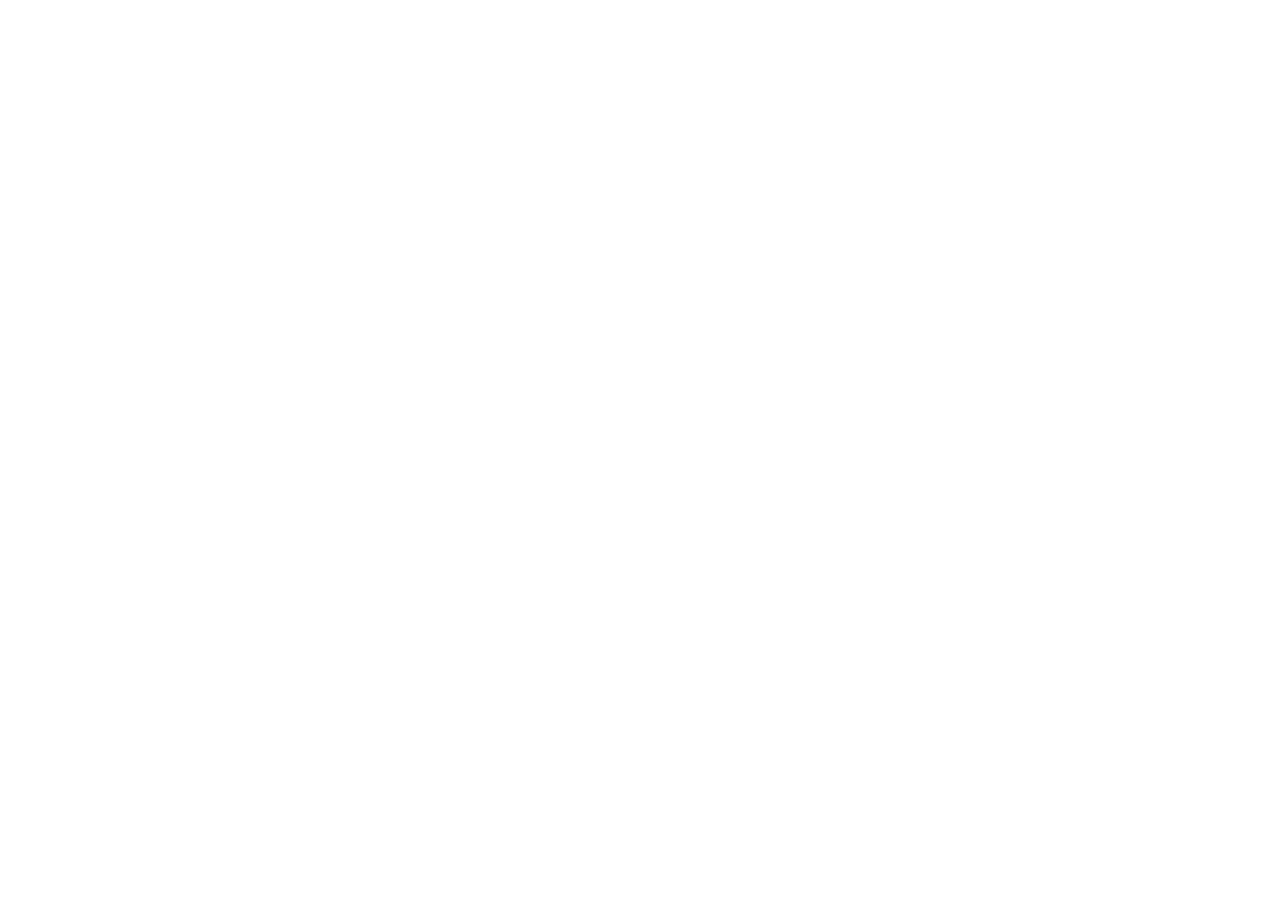
==== commit 5925ef68: "Update index.html" ====
--- a/index.html
+++ b/index.html
@@ -3,7 +3,7 @@
 
 <head>
     <meta charset="utf-8">
-    <title>Renzo Gracie Downtown Montreal - Brazilian Jiu Jitsu</title>
+    <title>Renzo Gracie Downtown Montreal OAMA/title>
     <meta content="width=device-width, initial-scale=1.0" name="viewport">
     <meta name="keywords" content="BJJ, Brazilian Jiu Jitsu, Renzo Gracie, Gracie Barra, downtown, Montreal, Jiu-Jitsu, women's classes, kids classes, no gi, competition, gym">
     <meta name="description" content="Located in Rgym in downtown Montreal, we offer Brazilian jiu jitsu classes for new and advanced students with high quality instruction. Programs are offered for children and adults in safe and welcoming environment.">
@@ -324,7 +324,7 @@
 								</div>
 							</div>
 							<div class="bg-light text-center p-3">
-								<h5 class="fw-bold mb-0">Mani</h5>
+								<h5 class="fw-bold mb-0">Mani Roushanzamir</h5>
 								<h6>BJJ Coach</h6>
 								<small>Mani is a BJJ purple belt and holds a second degree (Nidan) Kosen judo black belt under sensei Hiroshi Nakamura. 
 									Mani brings his love of kosen judo, which he has been training for over 12 years, into his BJJ game. Whether coaching 
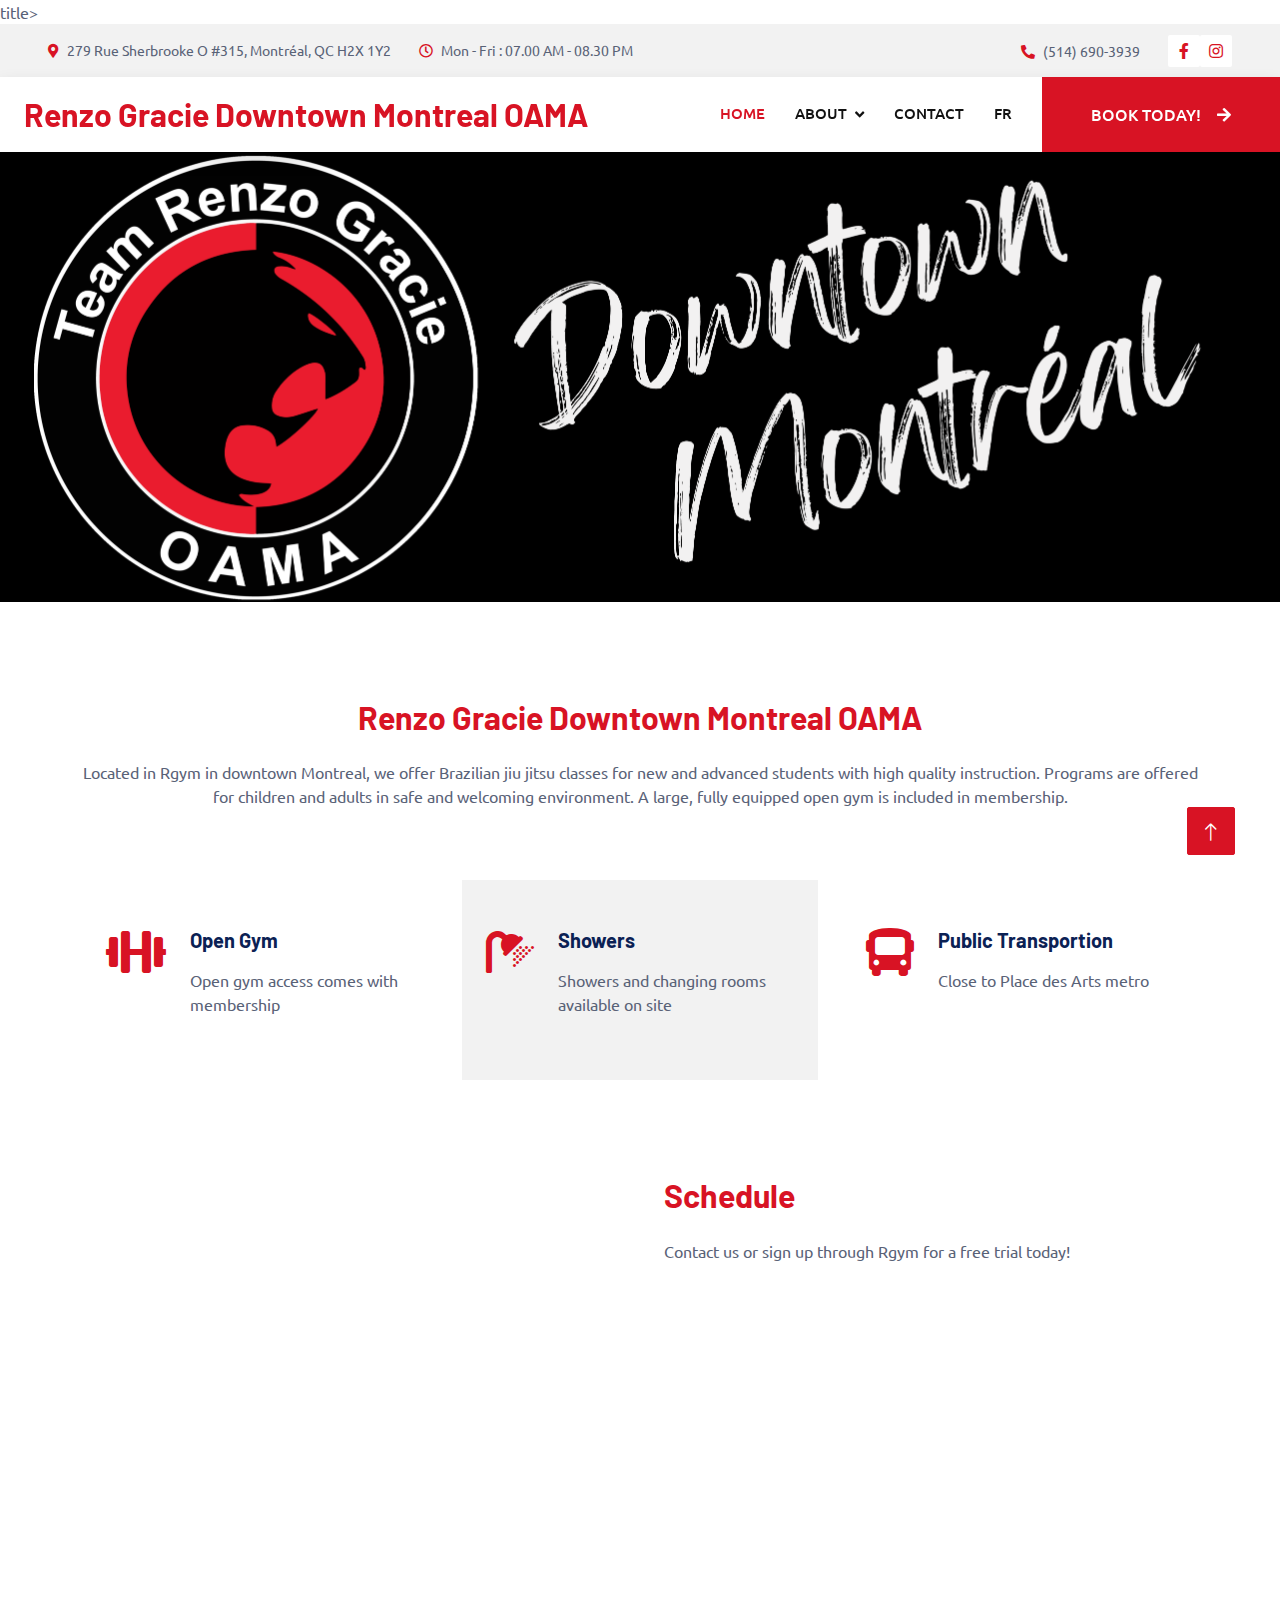
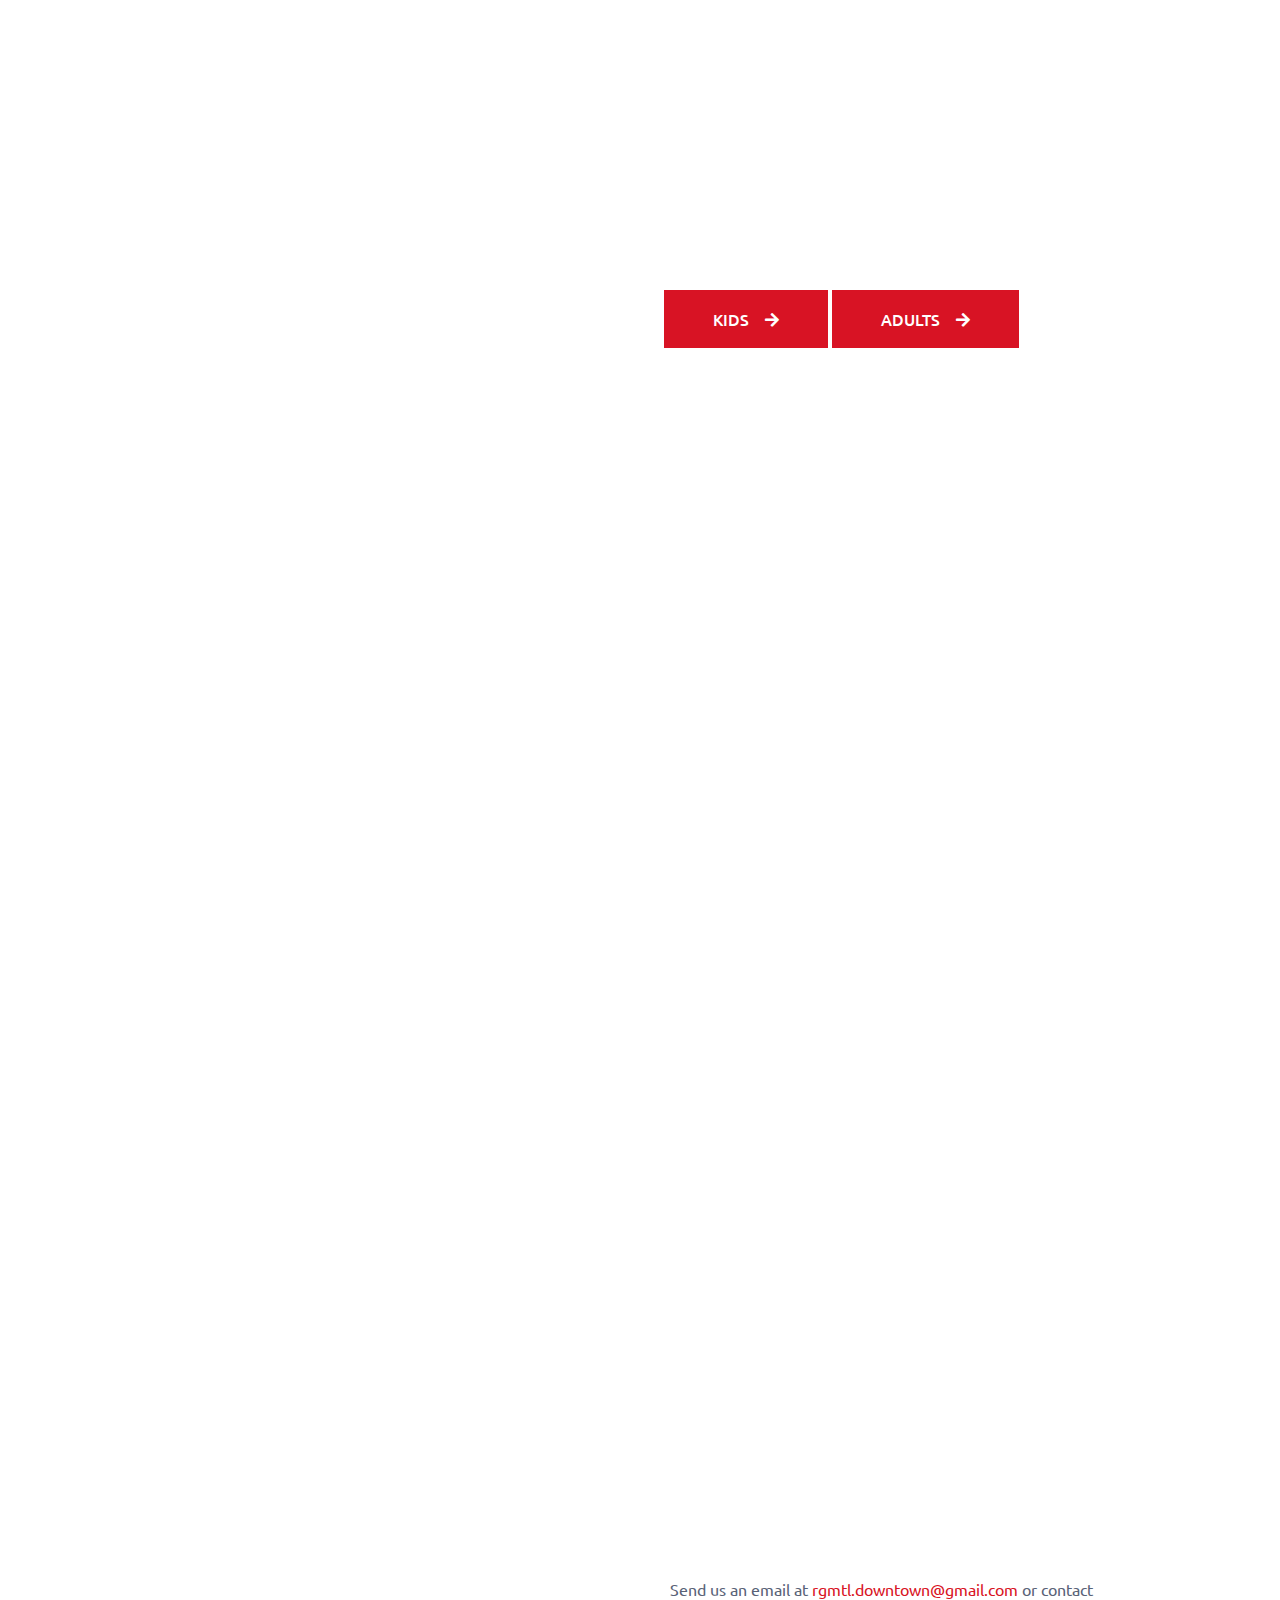
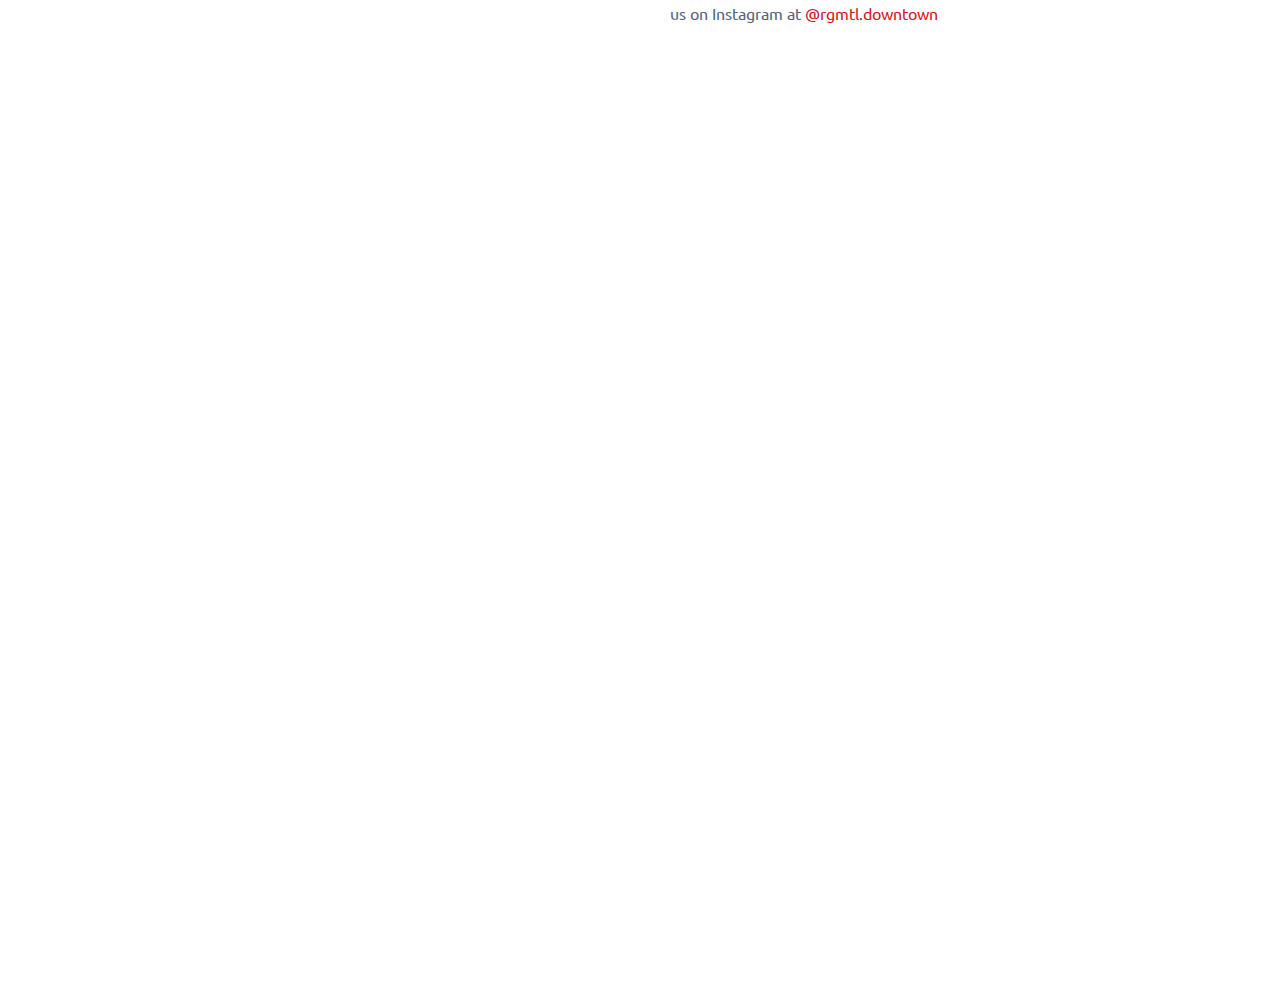
==== commit 2f09d925: "Update index.html" ====
--- a/index.html
+++ b/index.html
@@ -3,7 +3,7 @@
 
 <head>
     <meta charset="utf-8">
-    <title>Renzo Gracie Downtown Montreal OAMA/title>
+    <title>Renzo Gracie Downtown Montreal OAMA</title>title>
     <meta content="width=device-width, initial-scale=1.0" name="viewport">
     <meta name="keywords" content="BJJ, Brazilian Jiu Jitsu, Renzo Gracie, Gracie Barra, downtown, Montreal, Jiu-Jitsu, women's classes, kids classes, no gi, competition, gym">
     <meta name="description" content="Located in Rgym in downtown Montreal, we offer Brazilian jiu jitsu classes for new and advanced students with high quality instruction. Programs are offered for children and adults in safe and welcoming environment.">
@@ -206,7 +206,7 @@
 								<div class="d-flex">
 									<div class="ps-3">
 										<h6>Monday</h6>
-										<span>>6:30- 7:30pm Fundamentals No Gi<br>7:30 - 8:30pm All Levels Gi</span>
+										<span>6:30- 7:30pm Fundamentals No Gi<br>7:30 - 8:30pm All Levels Gi</span>
 									</div>
 								</div>
 							</div>
@@ -224,7 +224,7 @@
 									</div--->
 									<div class="ps-3">
 										<h6>Wednesday</h6>
-										<span>>6:30- 7:30pm Advanced Gi<br>7:30 - 8:30pm Advanced No gi</span>
+										<span>6:30- 7:30pm Advanced Gi<br>7:30 - 8:30pm Advanced No gi</span>
 									</div>
 								</div>
 							</div>
@@ -332,6 +332,7 @@
 									including traditional judo takedowns, foot sweeps, turnovers, submissions and pins to get the victory.</small>
 							</div>
 						</div>
+					</div>
 					<div class="col-lg-3 col-md-6 wow fadeInUp" data-wow-delay="0.5s">
 						<div class="team-item">
 							<div class="position-relative overflow-hidden">
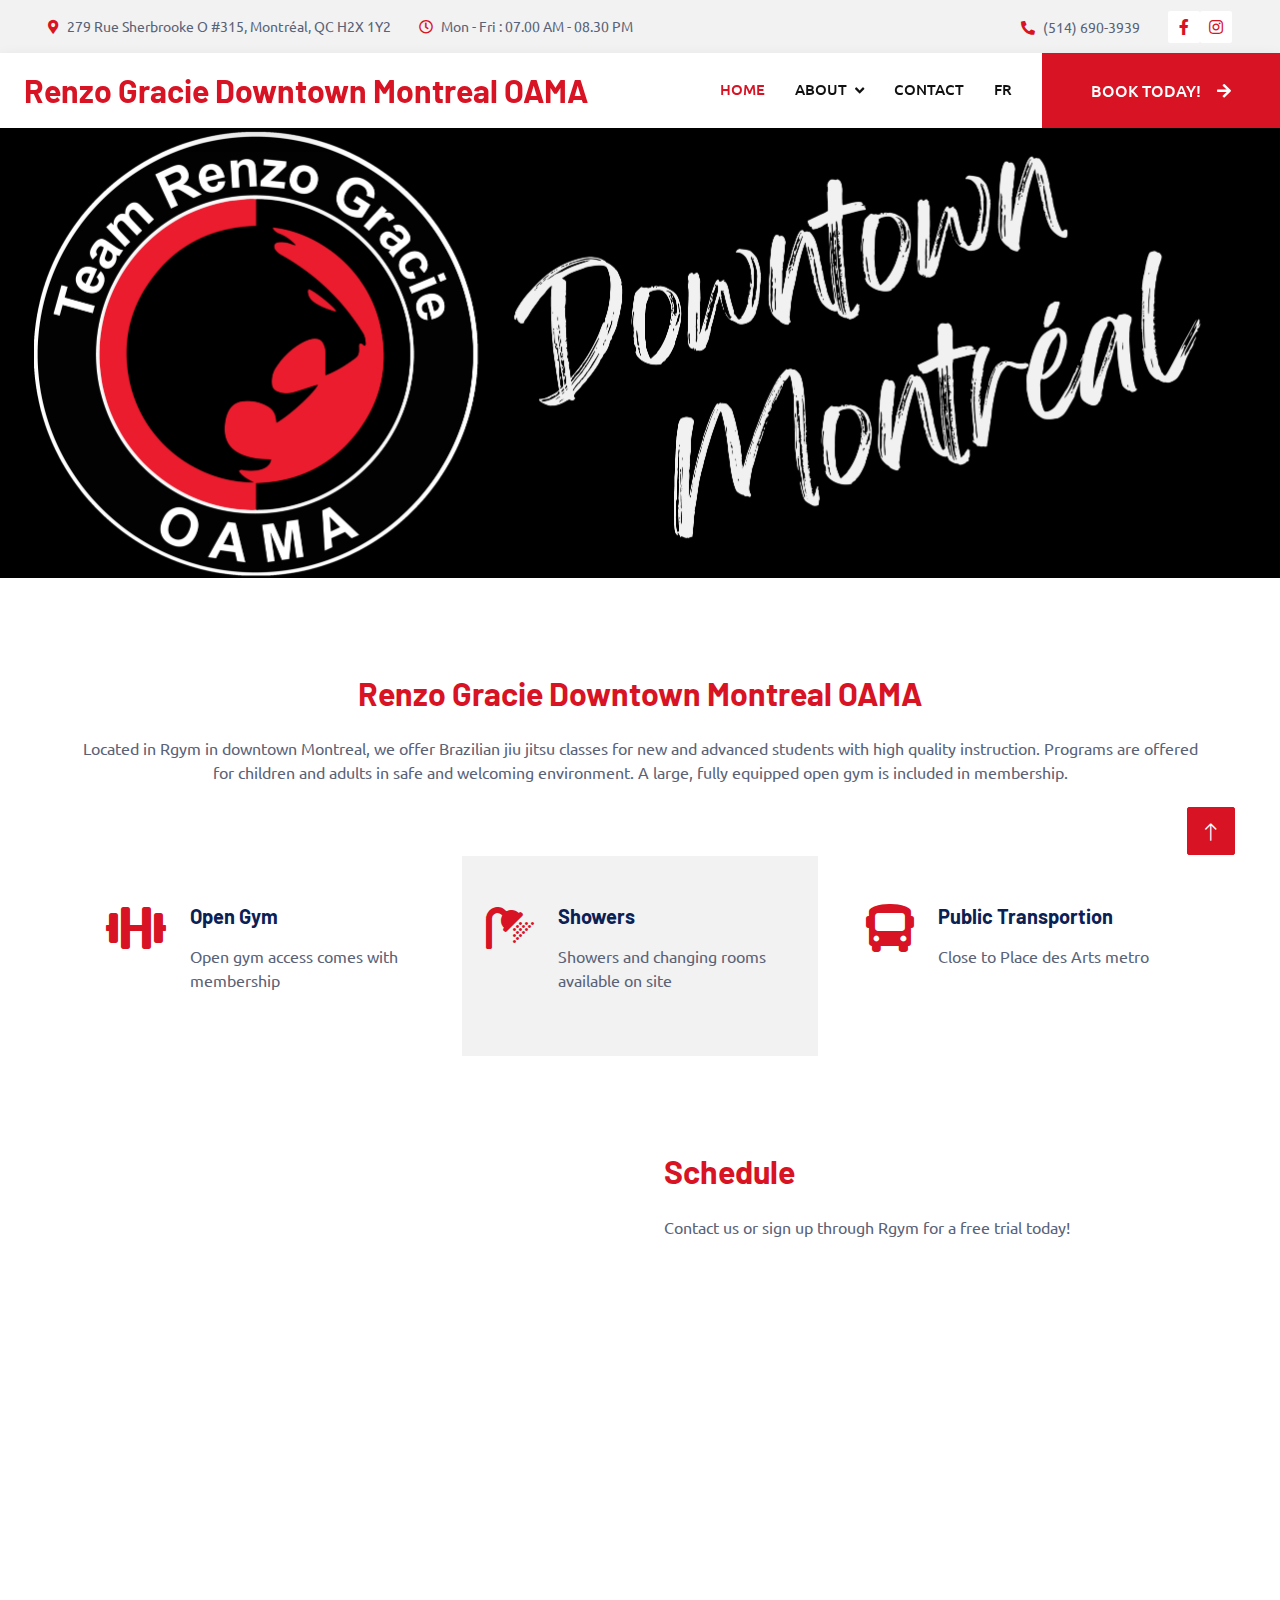
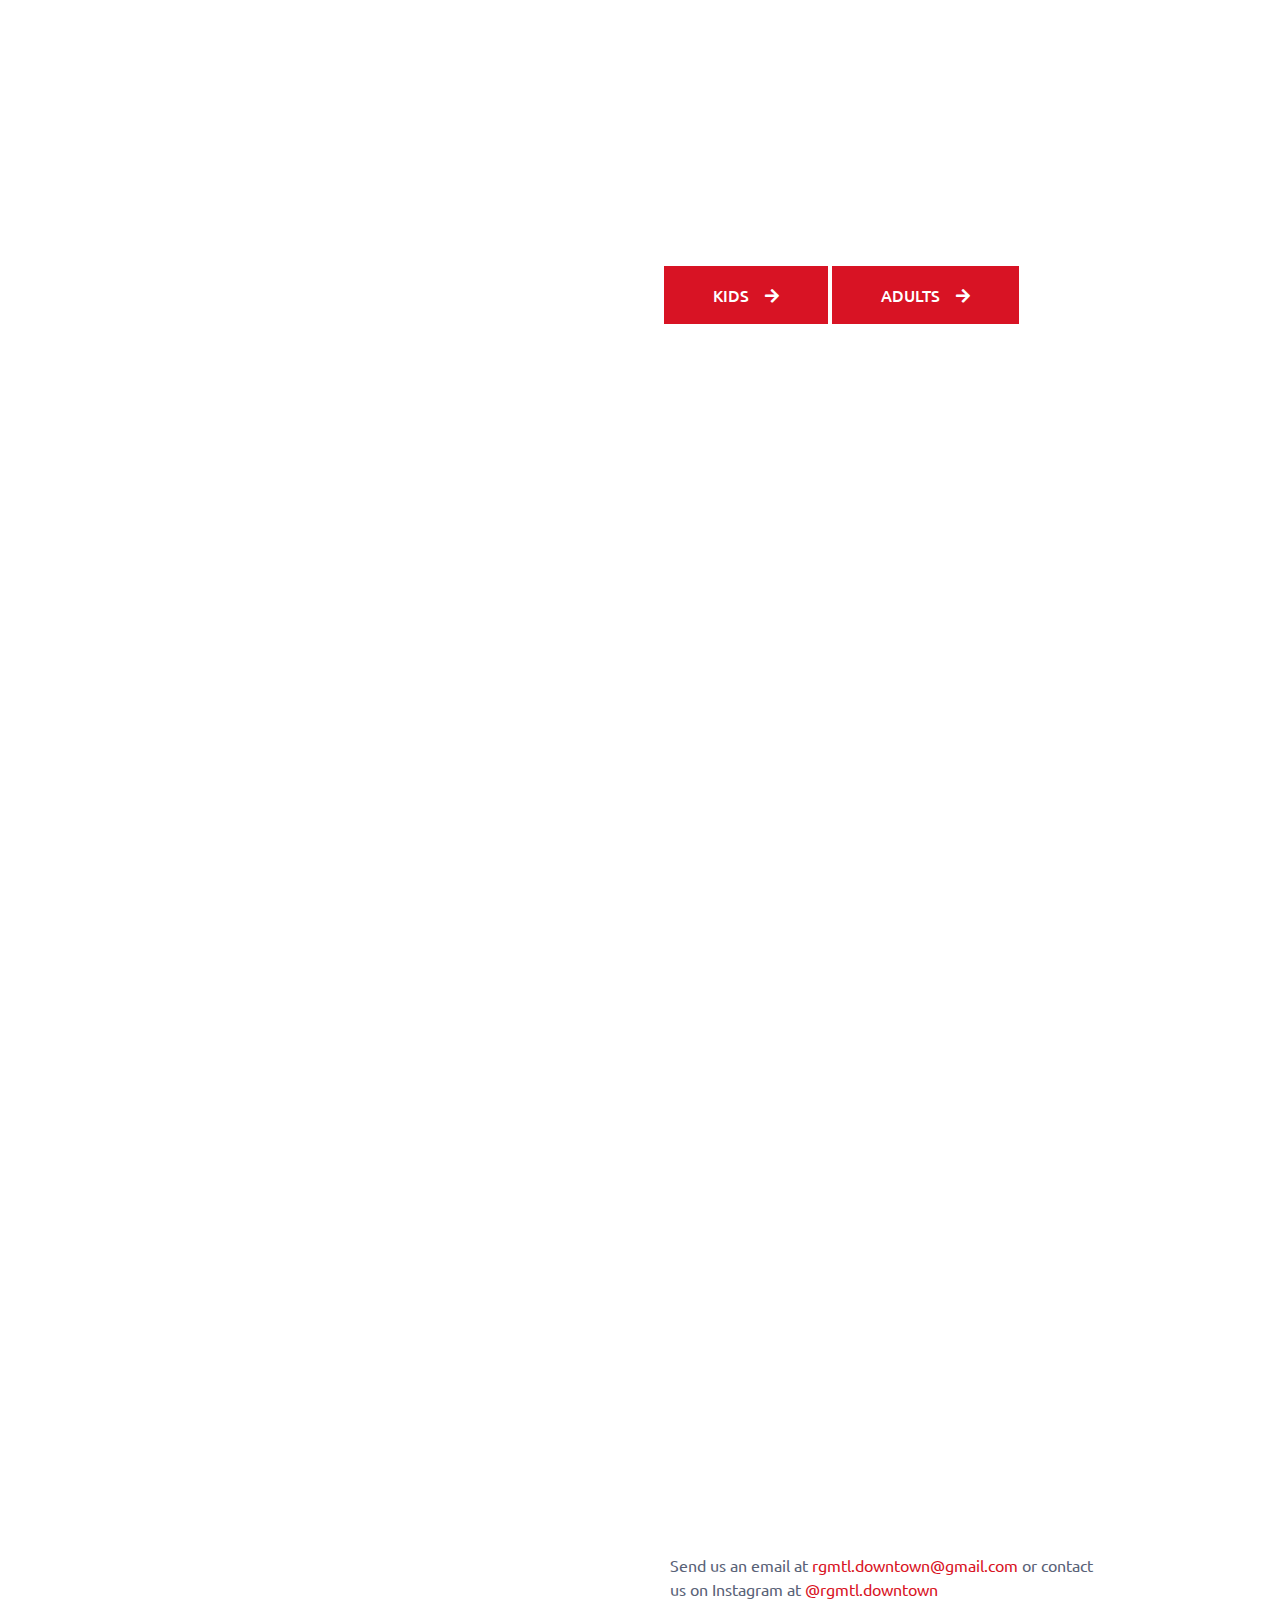
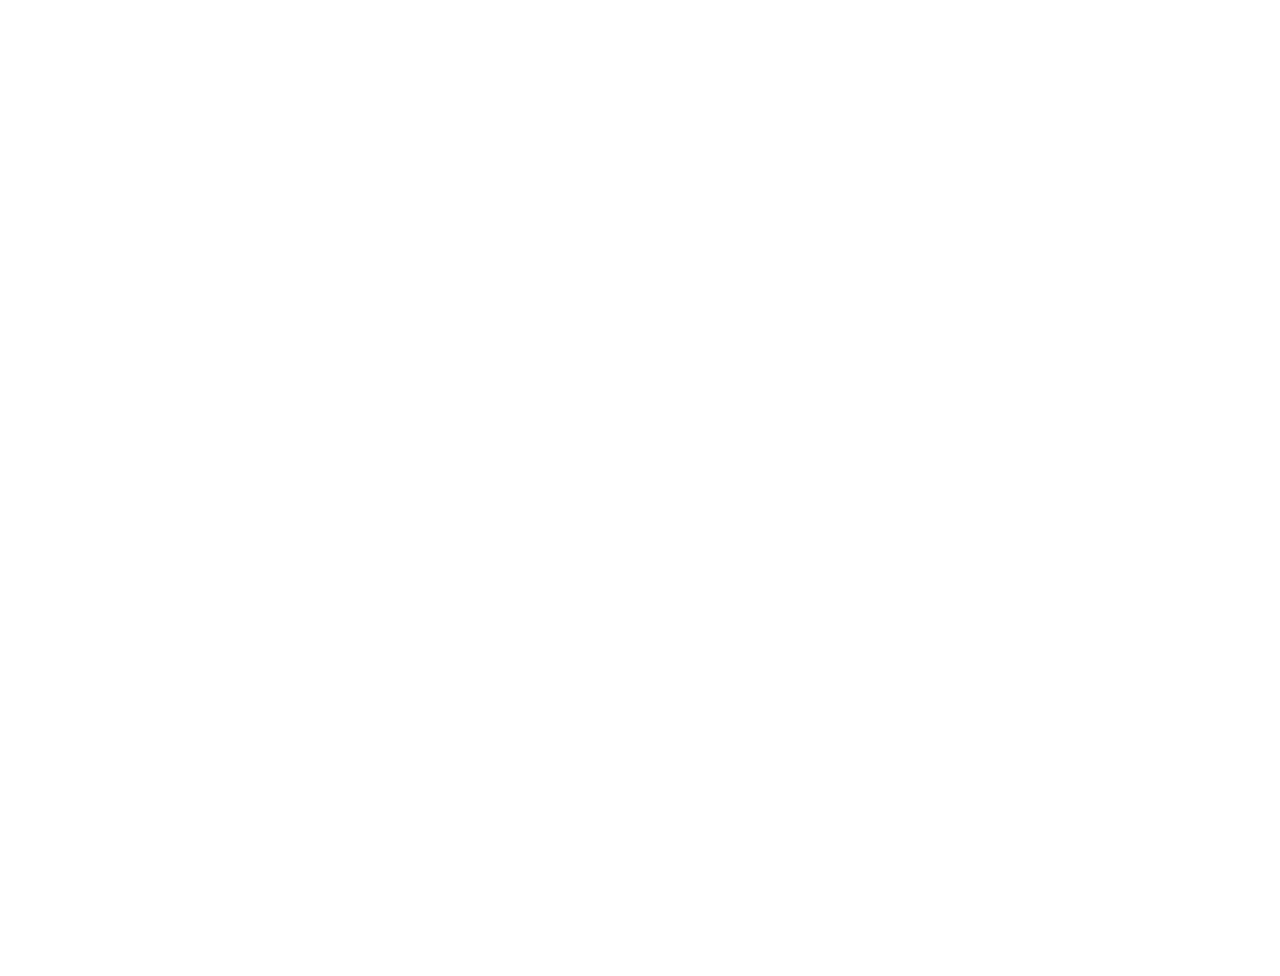
==== commit 103b4799: "Update index.html" ====
--- a/index.html
+++ b/index.html
@@ -3,7 +3,7 @@
 
 <head>
     <meta charset="utf-8">
-    <title>Renzo Gracie Downtown Montreal OAMA</title>title>
+    <title>Renzo Gracie Downtown Montreal OAMA</title>
     <meta content="width=device-width, initial-scale=1.0" name="viewport">
     <meta name="keywords" content="BJJ, Brazilian Jiu Jitsu, Renzo Gracie, Gracie Barra, downtown, Montreal, Jiu-Jitsu, women's classes, kids classes, no gi, competition, gym">
     <meta name="description" content="Located in Rgym in downtown Montreal, we offer Brazilian jiu jitsu classes for new and advanced students with high quality instruction. Programs are offered for children and adults in safe and welcoming environment.">
